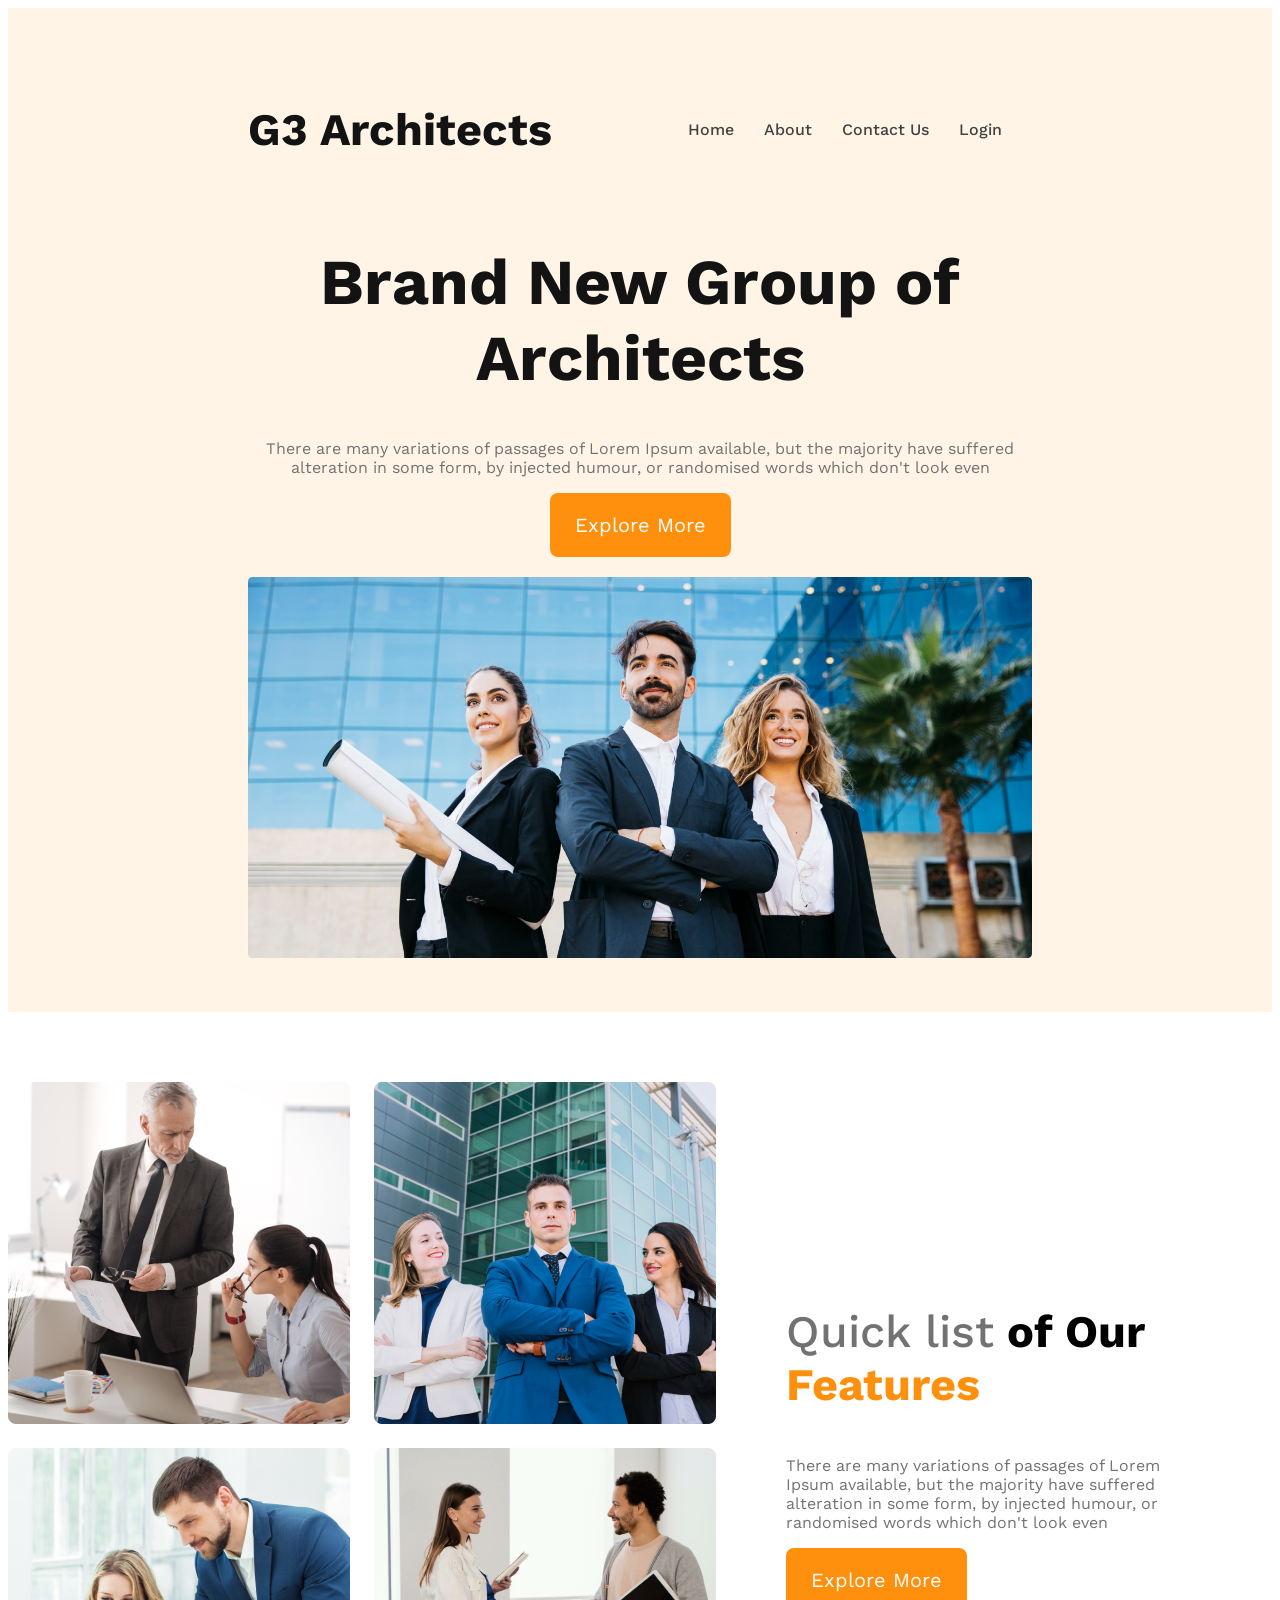
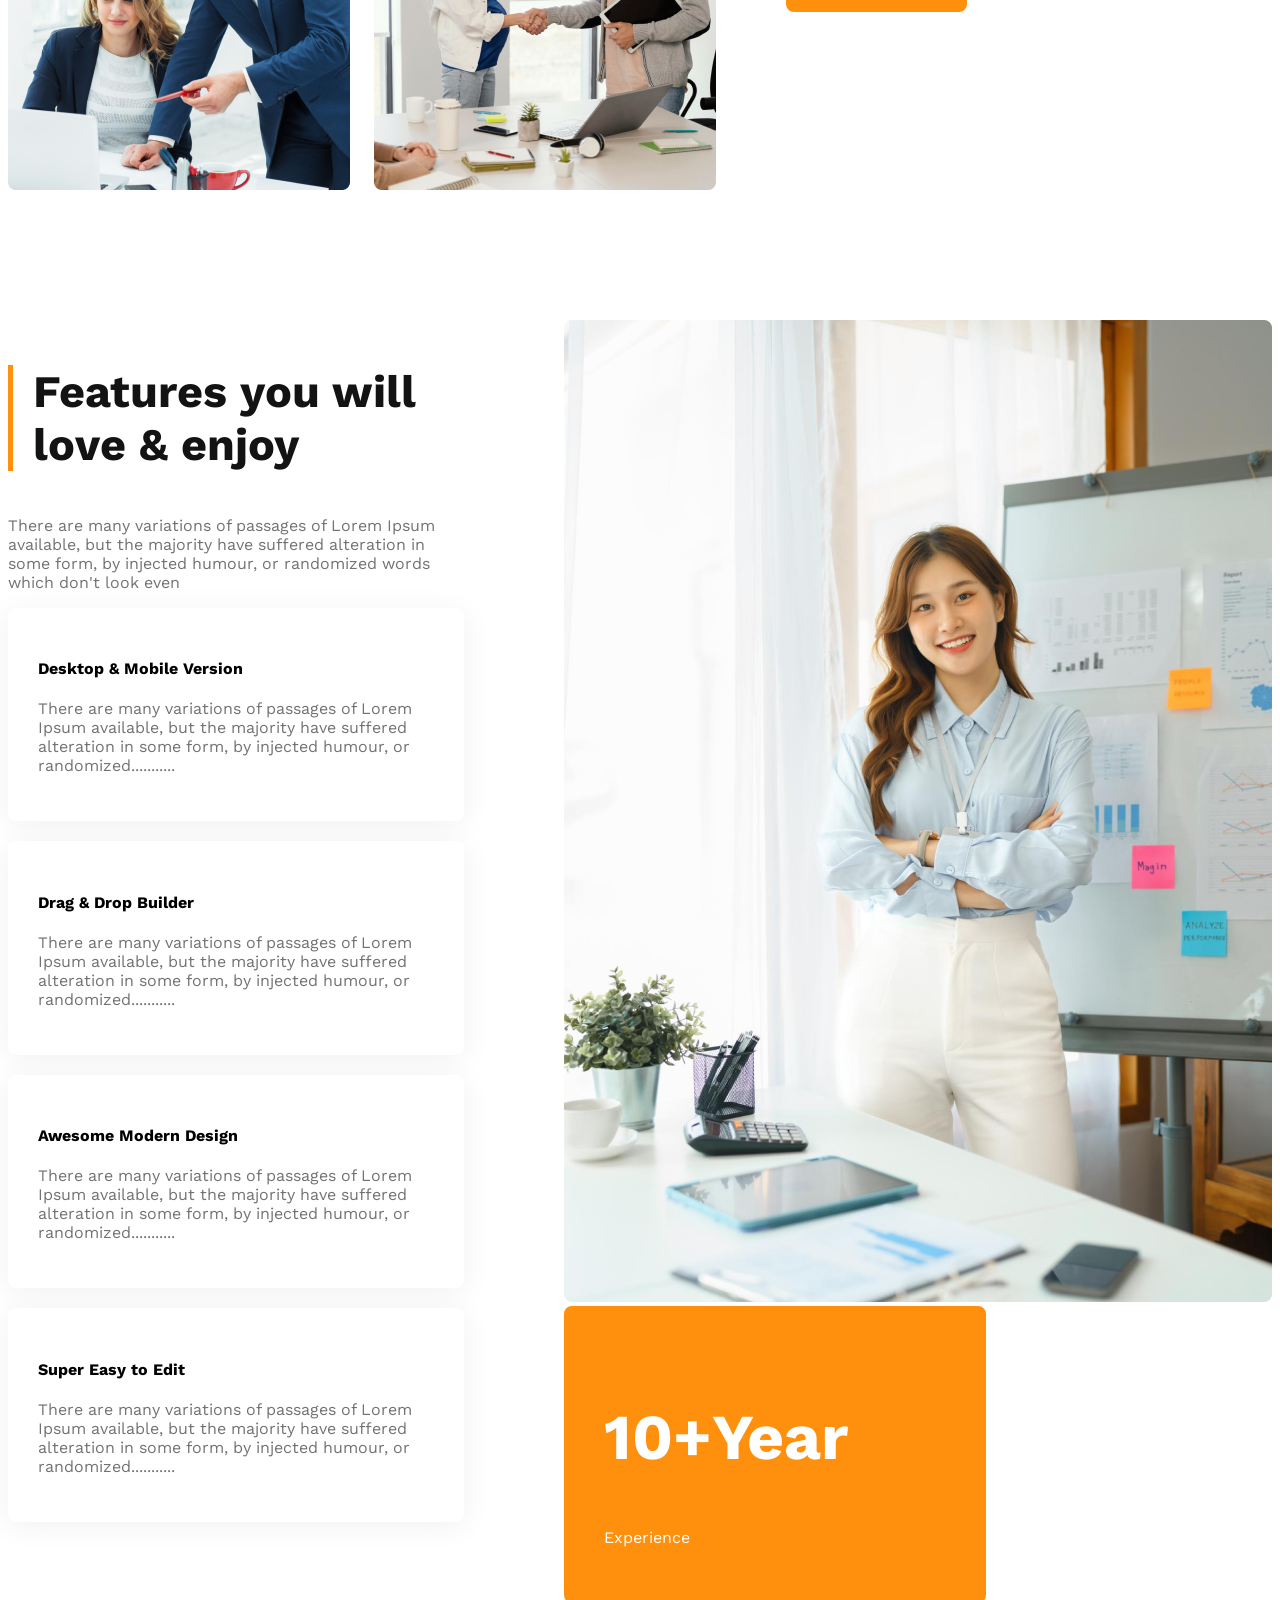
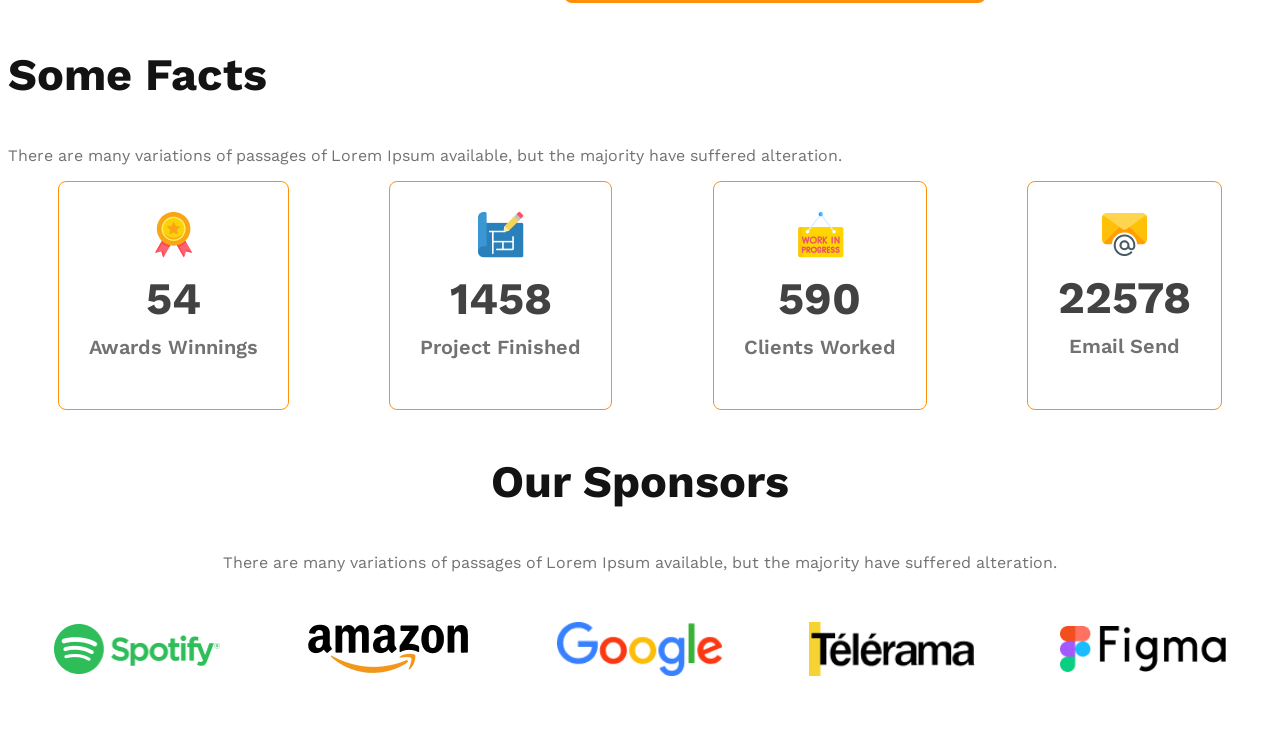
==== index.html @ 29844d90 "features section added" ====
<!DOCTYPE html>
<html lang="en">
<head>
    <meta charset="UTF-8">
    <meta name="viewport" content="width=device-width, initial-scale=1.0">
    <title>G3 Architects</title>

    <link rel="stylesheet" href="styles/architect.css">
</head>
<body>
    <header>
        <nav>
            <h3 class="section-title">G3 Architects</h3>
            <ul>
                <li><a href="">Home</a></li>
                <li><a href="">About</a></li>
                <li><a href="">Contact Us</a></li>
                <li><a href="">Login</a></li>
            </ul>
        </nav>
        <div class="banner">
            <div class="banner-content">
                <h1 class="banner-title">Brand New Group of Architects</h1>
            <p class="text-light-gray">There are many variations of passages of Lorem Ipsum available, but the majority have suffered alteration in some form, by injected humour, or randomised words which don't look even</p>
            <button class="btn-primary">Explore More</button>
            </div>
            <img src="images/banner.png" alt="">
        </div>
    </header>
    <main>
        <section class="teams-container">
            <div class="teams-image-container">
                <img src="images/team1.png" alt="">
                <img src="images/team2.png" alt="">
                <img src="images/team3.png" alt="">
                <img src="images/team4.png" alt="">
            </div>
            <div class="teams-content">
                <h3 class="teams-title"><span class="quick-list text-light-gray ">Quick list</span> <span>of Our</span> <span class="text-features">Features</span></h3>
                <p class="text-light-gray">There are many variations of passages of Lorem Ipsum available, but the majority have suffered alteration in some form, by injected humour, or randomised words which don't look even</p>
                <button class="btn-primary">Explore More</button>
            </div>
        </section>
        <section class="features">
            <div class="feature-content">
                <h3 class="section-title">Features you will <br> love & enjoy</h3>
                <p class="text-light-gray">There are many variations of passages of Lorem Ipsum available, but the majority have suffered alteration in some form, by injected humour, or randomized words which don't look even</p>
                <div class="card">
                    <h4>Desktop & Mobile Version</h4>
                    <p class="text-light-gray">There are many variations of passages of Lorem Ipsum available, but the majority have suffered alteration in some form, by injected humour, or randomized...........</p>
                </div>
                <div class="card">
                    <h4>Drag & Drop Builder</h4>
                    <p class="text-light-gray">There are many variations of passages of Lorem Ipsum available, but the majority have suffered alteration in some form, by injected humour, or randomized...........</p>
                </div>
                <div class="card">
                    <h4>Awesome Modern Design</h4>
                    <p class="text-light-gray">There are many variations of passages of Lorem Ipsum available, but the majority have suffered alteration in some form, by injected humour, or randomized...........</p>
                </div>
                <div class="card">
                    <h4>Super Easy to Edit</h4>
                    <p class="text-light-gray">There are many variations of passages of Lorem Ipsum available, but the majority have suffered alteration in some form, by injected humour, or randomized...........</p>
                </div>
            </div>
            <div class="feature-img">
                <img src="images/architect.png" alt="">
                <div class="ten-years-badge">
                    <h2>10+Year</h2>
                    <p>Experience</p>
                </div>
            </div>
        </section>
        <section class="facts">
            <h3 class="section-title">Some Facts</h3>
            <p class="text-light-gray">There are many variations of passages of Lorem Ipsum available, but the majority have suffered alteration.</p>
            <div class="facts-card-container">
                <!-- .cards*4>img+h2.card-stats+p.cards-title.text-light-gray-->
                <div class="cards">
                    <img src="images/icons/ribon.png" alt="">
                    <h2 class="card-stats">54</h2>
                    <p class="cards-title text-light-gray">Awards Winnings</p>
                </div>
                <div class="cards">
                    <img src="images/icons/projects.png" alt="">
                    <h2 class="card-stats">1458</h2>
                    <p class="cards-title text-light-gray">Project Finished</p>
                </div>
                <div class="cards">
                    <img src="images/icons/customers.png" alt="">
                    <h2 class="card-stats">590</h2>
                    <p class="cards-title text-light-gray">Clients Worked</p>
                </div>
                <div class="cards">
                    <img src="images/icons/email.png" alt="">
                    <h2 class="card-stats">22578</h2>
                    <p class="cards-title text-light-gray">Email Send</p>
                </div>
            </div>
        </section>
        <section class="sponsors">
            <h3 class="section-title">Our Sponsors</h3>
            <p class="text-light-gray">There are many variations of passages of Lorem Ipsum available, but the majority have suffered alteration.</p>
            <div class="sponsors-img-container">
                <img src="images/sponsors/spotify.png" alt="">
                <img src="images/sponsors/amazon.png" alt="">
                <img src="images/sponsors/google.png" alt="">
                <img src="images/sponsors/telerama.png" alt="">
                <img src="images/sponsors/figma.png" alt="">
            </div>
        </section>
    </main>
    <footer></footer>
</body>
</html>
---- styles/architect.css ----
/* Work Sans from google fonts */
@import url('https://fonts.googleapis.com/css2?family=Work+Sans:wght@400;500;600;700;800&display=swap');

/* shared styles */
* {
    font-family: 'Work Sans', sans-serif;
}

.text-light-gray {
    color: #727272;
}

.section-title {
    font-size: 2.8125rem;
    font-weight: 700;
    color: #131313;
}

.btn-primary {
    border-radius: 8px;
    color: #FFF;
    font-size: 1.25rem;
    background: #FF900E;
    padding: 20px 25px;
    cursor: pointer;
    border: 0;
}


/* header styles */
header {
    background: rgba(255, 144, 14, 0.10);
    padding: 50px 240px;
}

nav {
    display: flex;
    justify-content: space-between;
    align-items: center;
}


nav>ul {
    display: flex;
}

nav li {
    list-style: none;
    margin-right: 30px;
    font-weight: 500;
    font-size: 1rem;
}

nav li a {
    text-decoration: none;
    color: #424242;
}

/* banner-styles */
.banner-content {
    max-width: 800px;
    text-align: center;
    margin: 0 auto;
}

.banner-title {
    font-size: 4rem;
    font-weight: 700;
    color: #131313;
}

.banner img {
    margin-top: 20px;
    width: 100%;
}


/* main styles */
main {
    max-width: 1440px;
    margin: 70px auto;
}

.teams-container {
    display: flex;
    align-items: center;
}

.teams-image-container {
    display: grid;
    grid-template-columns: repeat(2, 1fr);
    gap: 1.5rem;
}

.teams-content {
    padding-right: 70px;
    padding-left: 70px;
}

.teams-title {
    font-size: 2.8125rem;
}

.teams-title .quick-list {
    font-weight: 500;
}

.teams-title .text-features {
    color: #FF900E;
    font-weight: 700;
}

/* features section styles */
.features {
    margin-top: 130px;
    display: flex;
    gap: 100px;
}

.features .section-title {
    border-left: 5px solid #FF900E;
    padding-left: 20px;
}

.feature-content .card {
    padding: 30px;
    margin-bottom: 20px;
    border-radius: 8px;
    background: #FFF;
    box-shadow: 0px 4px 30px 0px rgba(0, 0, 0, 0.06);
}

.ten-years-badge {
    border-radius: 8px;
    background: #FF900E;
    color: #FFF;
    width: 342px;
    padding: 40px;
}

.ten-years-badge h2{
    font-size: 4rem;
}

/* facts section */
.facts-card-container {
    display: flex;
    justify-content: space-around;
}

.facts-card-container .cards {
    border-radius: 8px;
    border: 1px solid #FF900E;
    text-align: center;
    padding: 30px;
}

.facts-card-container .cards-title {
    font-weight: 600;
    font-size: 1.25rem;
    margin-top: 5px;
}

.facts-card-container .card-stats {
    font-size: 2.8125rem;
    color: #424242;
    margin-top: 10px;
    margin-bottom: 10px;
}

/* sponsors styles */
.sponsors {
    text-align: center;
}

.sponsors-img-container {
    margin-top: 50px;
    display: flex;
    justify-content: space-evenly;
    align-items: center;
    gap: 40px;
}

.sponsors-img-container img {
    width: 165.833px;
}


/* responsive media queries */
/* mobile devices */
@media screen and (max-width: 576px) {
    header {
        padding: 20px;
    }

    nav,
    .teams-container,
    .facts-card-container,
    .sponsors-img-container {
        flex-direction: column;
    }

    .teams-image-container {
        grid-template-columns: 1fr;
    }

    .teams-content,
    .facts-card-container {
        padding-right: 20px;
        padding-left: 20px;
    }

    .facts-card-container {
        gap: 20px;
    }

}

/* tablet or medium devices */
@media screen and (min-width: 576px) and (max-width: 960px) {
    header {
        padding: 50px;
    }

    nav,
    .teams-container,
    .sponsors-img-container {
        flex-direction: column;
    }
}
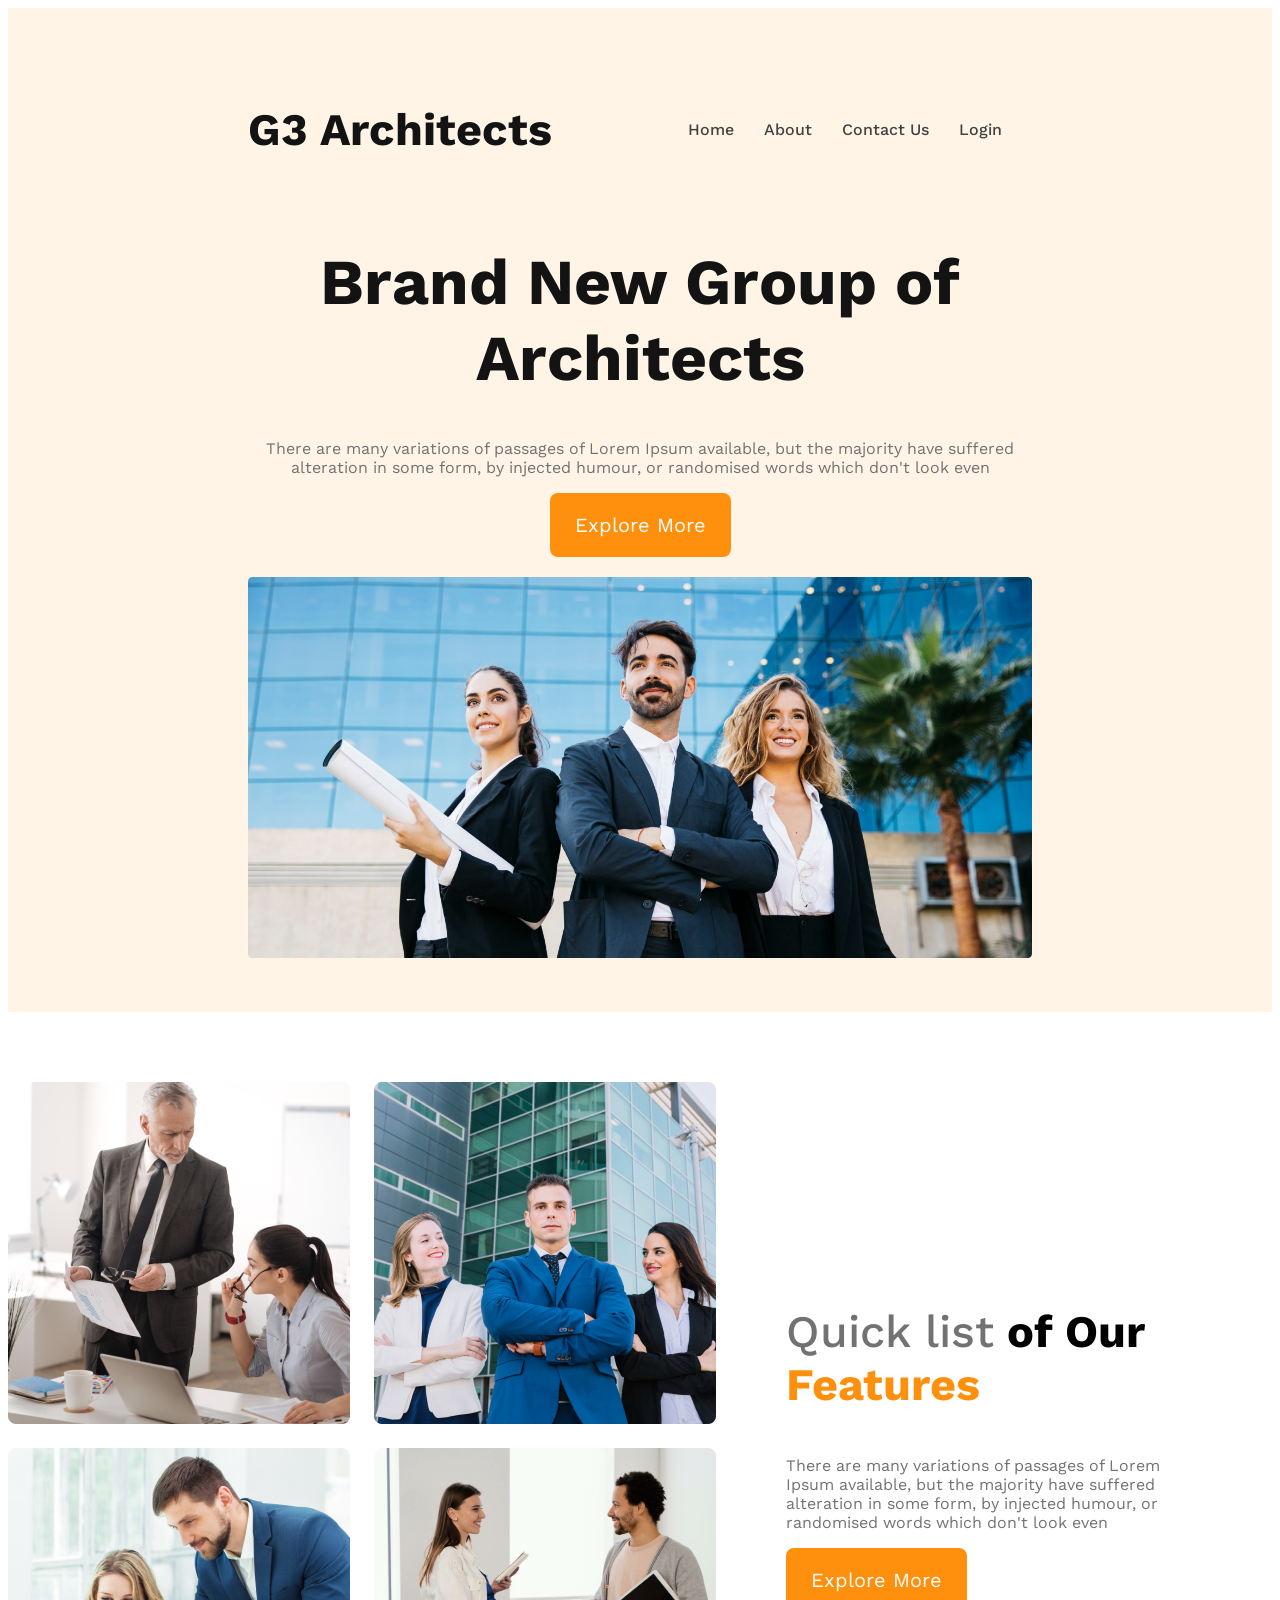
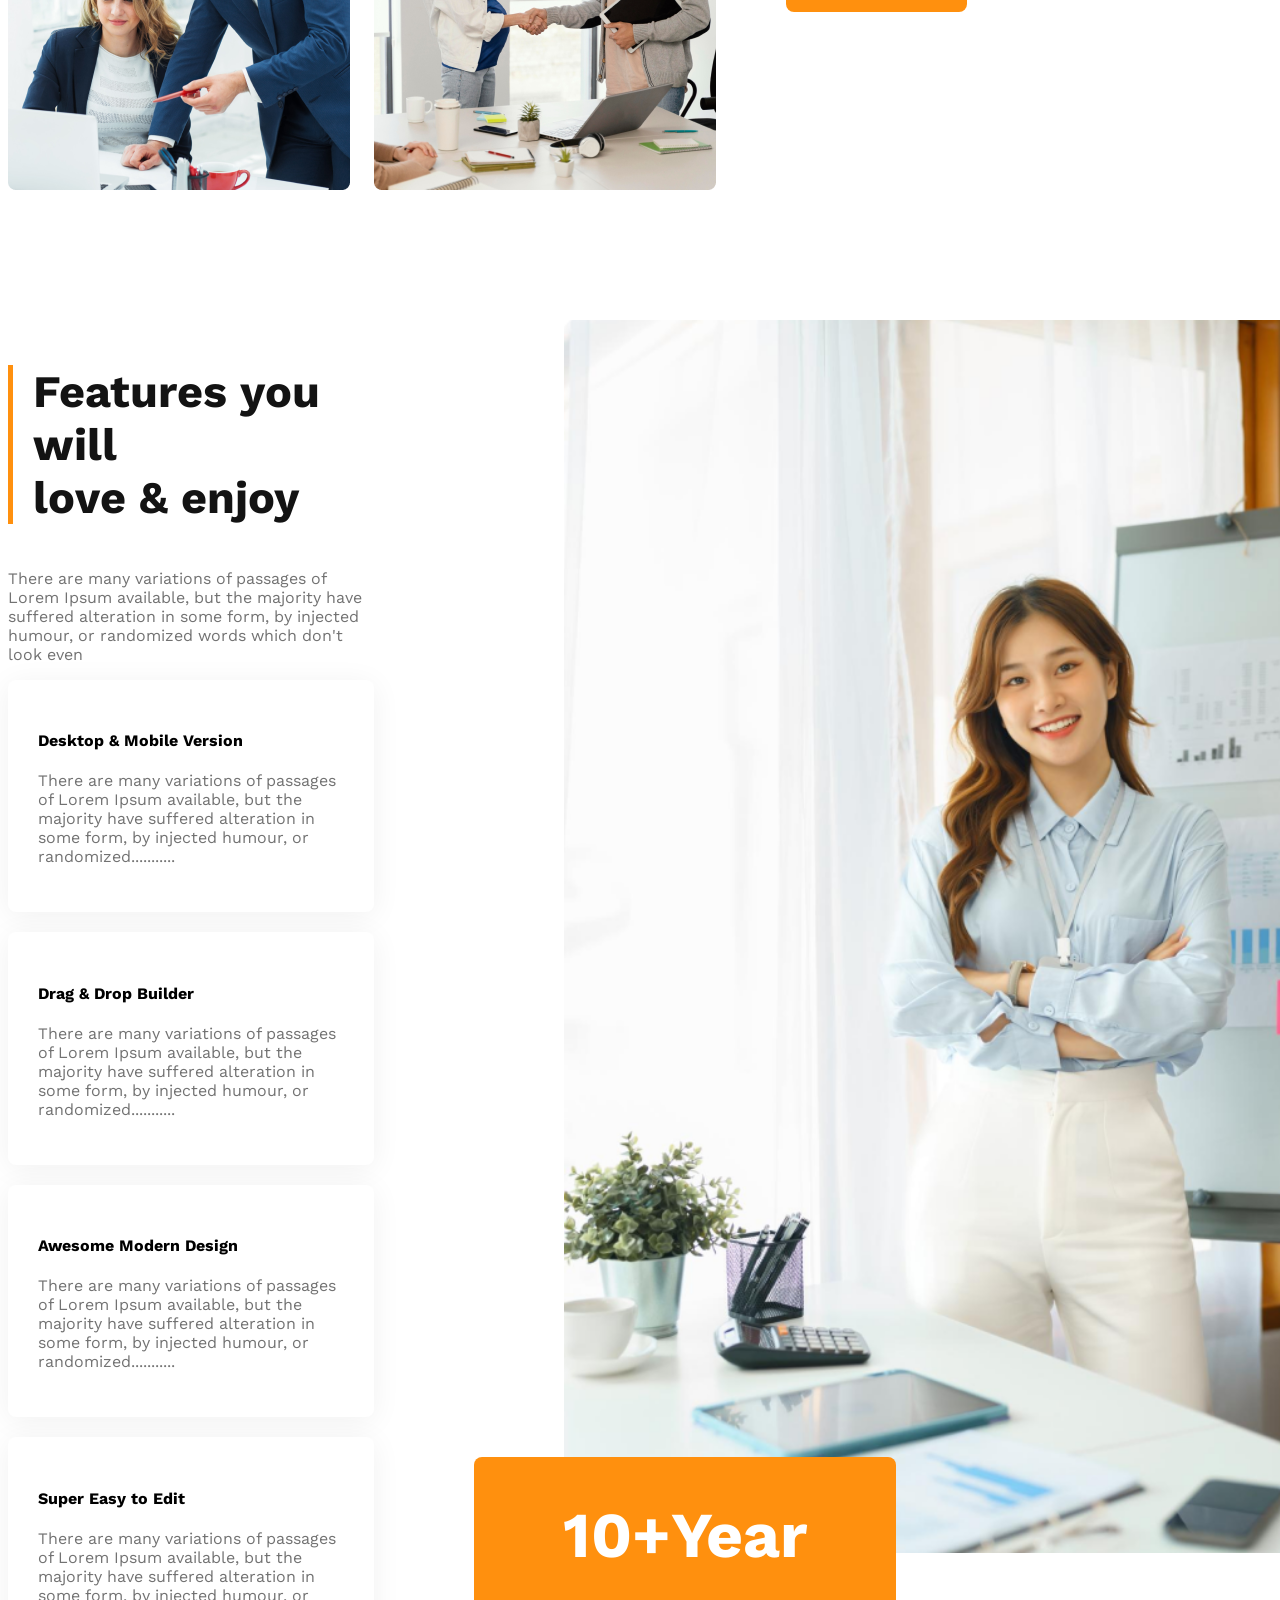
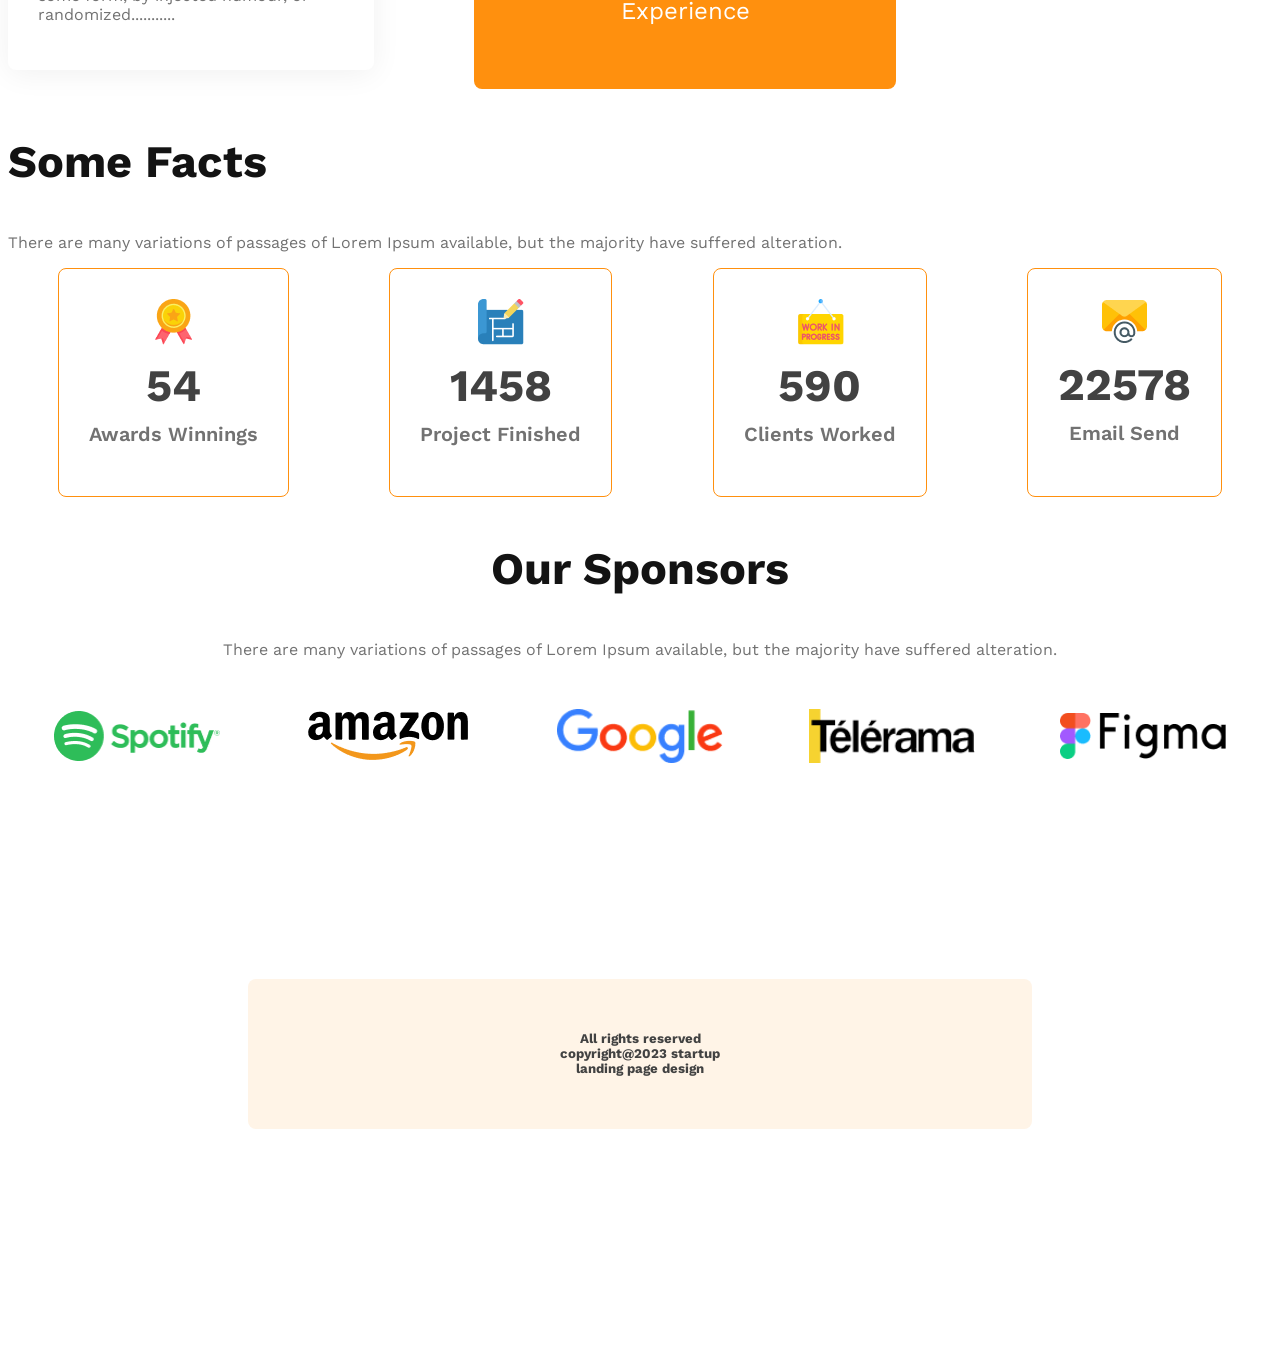
==== commit 9ef9b2cb: "footer section added" ====
--- a/index.html
+++ b/index.html
@@ -109,6 +109,8 @@
             </div>
         </section>
     </main>
-    <footer></footer>
+    <footer class="footer-section">
+        <h5 class="footer">All rights reserved copyright@2023 startup landing page design</h5>
+    </footer>
 </body>
 </html>
--- a/styles/architect.css
+++ b/styles/architect.css
@@ -130,16 +130,29 @@
     box-shadow: 0px 4px 30px 0px rgba(0, 0, 0, 0.06);
 }
 
+.feature-img img {
+    height: 90%;
+    margin-left: 90px;
+}
+
 .ten-years-badge {
     border-radius: 8px;
     background: #FF900E;
     color: #FFF;
     width: 342px;
     padding: 40px;
-}
-
-.ten-years-badge h2{
+    text-align: center;
+    position: relative;
+    bottom: 100px;
+}
+
+.ten-years-badge h2 {
     font-size: 4rem;
+    margin: 0;
+}
+
+.ten-years-badge p {
+    font-size: 1.5rem;
 }
 
 /* facts section */
@@ -185,6 +198,15 @@
     width: 165.833px;
 }
 
+/* footer section */
+.footer-section {
+    text-align: center;
+    color: #424242;
+    margin: 216px 240px;
+    padding: 30px 300px;
+    border-radius: 8px;
+    background: #FFF4E7;
+}
 
 /* responsive media queries */
 /* mobile devices */
@@ -195,9 +217,20 @@
 
     nav,
     .teams-container,
+    .features,
     .facts-card-container,
     .sponsors-img-container {
         flex-direction: column;
+    }
+
+    .feature-img img {
+        width: 90%;
+        margin-left: 0;
+    }
+
+    .ten-years-badge {
+        position: static;
+        max-width: 300px;
     }
 
     .teams-image-container {
@@ -214,6 +247,12 @@
         gap: 20px;
     }
 
+    .footer-section {
+        margin: 100px 0;
+        padding: 5%;
+        max-width: 100%;
+    }
+
 }
 
 /* tablet or medium devices */
@@ -223,8 +262,14 @@
     }
 
     nav,
+    .features,
     .teams-container,
     .sponsors-img-container {
         flex-direction: column;
     }
+
+    .footer-section {
+        margin: 100px 0;
+        padding: 3%;
+    }
 }
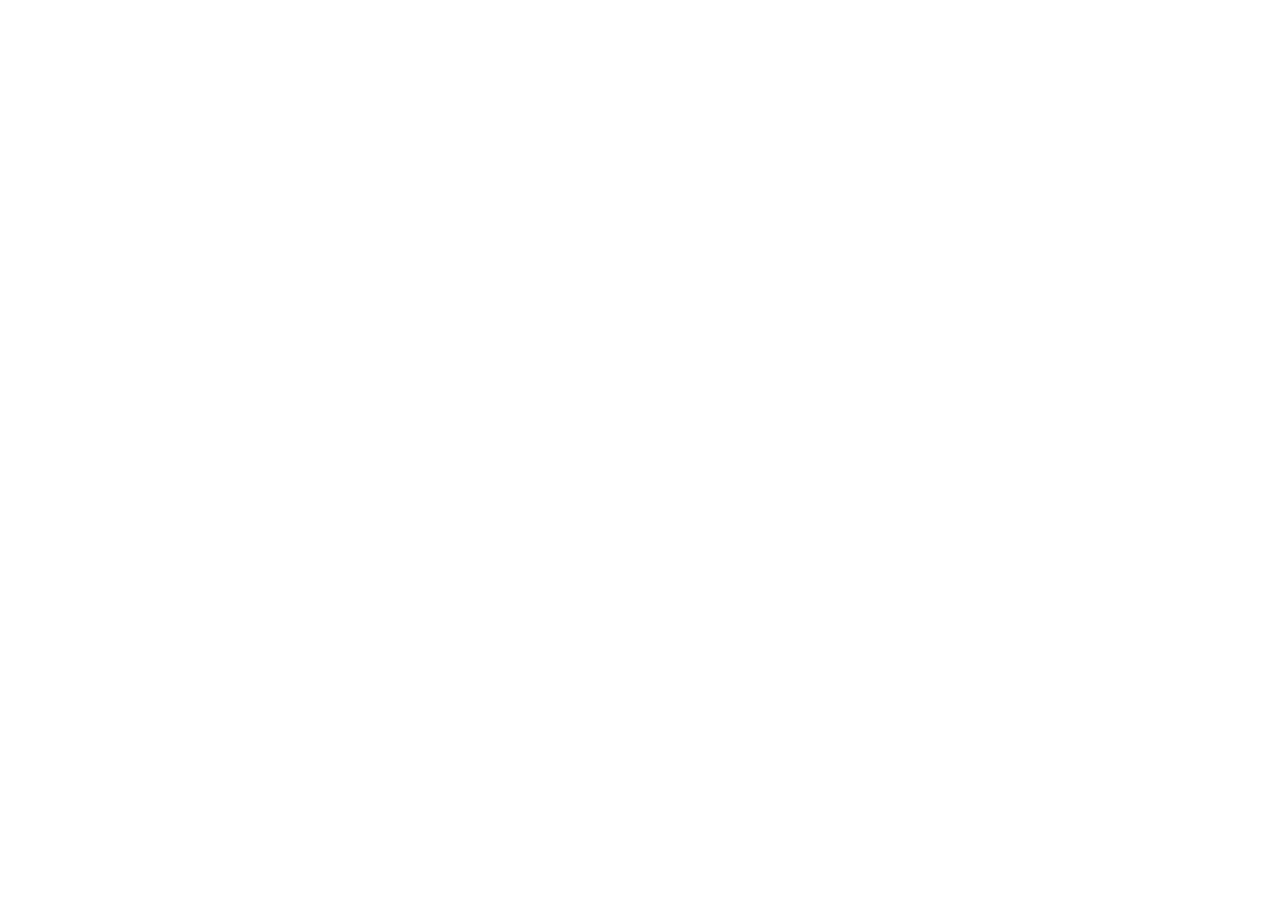
==== commit 998a604f: "created index.html file and added css link" ====
--- a/index.html
+++ b/index.html
@@ -4,113 +4,9 @@
     <meta charset="UTF-8">
     <meta name="viewport" content="width=device-width, initial-scale=1.0">
     <title>G3 Architects</title>
-
-    <link rel="stylesheet" href="styles/architect.css">
+    <link rel="stylesheet" href="styles/architects.css">
 </head>
 <body>
-    <header>
-        <nav>
-            <h3 class="section-title">G3 Architects</h3>
-            <ul>
-                <li><a href="">Home</a></li>
-                <li><a href="">About</a></li>
-                <li><a href="">Contact Us</a></li>
-                <li><a href="">Login</a></li>
-            </ul>
-        </nav>
-        <div class="banner">
-            <div class="banner-content">
-                <h1 class="banner-title">Brand New Group of Architects</h1>
-            <p class="text-light-gray">There are many variations of passages of Lorem Ipsum available, but the majority have suffered alteration in some form, by injected humour, or randomised words which don't look even</p>
-            <button class="btn-primary">Explore More</button>
-            </div>
-            <img src="images/banner.png" alt="">
-        </div>
-    </header>
-    <main>
-        <section class="teams-container">
-            <div class="teams-image-container">
-                <img src="images/team1.png" alt="">
-                <img src="images/team2.png" alt="">
-                <img src="images/team3.png" alt="">
-                <img src="images/team4.png" alt="">
-            </div>
-            <div class="teams-content">
-                <h3 class="teams-title"><span class="quick-list text-light-gray ">Quick list</span> <span>of Our</span> <span class="text-features">Features</span></h3>
-                <p class="text-light-gray">There are many variations of passages of Lorem Ipsum available, but the majority have suffered alteration in some form, by injected humour, or randomised words which don't look even</p>
-                <button class="btn-primary">Explore More</button>
-            </div>
-        </section>
-        <section class="features">
-            <div class="feature-content">
-                <h3 class="section-title">Features you will <br> love & enjoy</h3>
-                <p class="text-light-gray">There are many variations of passages of Lorem Ipsum available, but the majority have suffered alteration in some form, by injected humour, or randomized words which don't look even</p>
-                <div class="card">
-                    <h4>Desktop & Mobile Version</h4>
-                    <p class="text-light-gray">There are many variations of passages of Lorem Ipsum available, but the majority have suffered alteration in some form, by injected humour, or randomized...........</p>
-                </div>
-                <div class="card">
-                    <h4>Drag & Drop Builder</h4>
-                    <p class="text-light-gray">There are many variations of passages of Lorem Ipsum available, but the majority have suffered alteration in some form, by injected humour, or randomized...........</p>
-                </div>
-                <div class="card">
-                    <h4>Awesome Modern Design</h4>
-                    <p class="text-light-gray">There are many variations of passages of Lorem Ipsum available, but the majority have suffered alteration in some form, by injected humour, or randomized...........</p>
-                </div>
-                <div class="card">
-                    <h4>Super Easy to Edit</h4>
-                    <p class="text-light-gray">There are many variations of passages of Lorem Ipsum available, but the majority have suffered alteration in some form, by injected humour, or randomized...........</p>
-                </div>
-            </div>
-            <div class="feature-img">
-                <img src="images/architect.png" alt="">
-                <div class="ten-years-badge">
-                    <h2>10+Year</h2>
-                    <p>Experience</p>
-                </div>
-            </div>
-        </section>
-        <section class="facts">
-            <h3 class="section-title">Some Facts</h3>
-            <p class="text-light-gray">There are many variations of passages of Lorem Ipsum available, but the majority have suffered alteration.</p>
-            <div class="facts-card-container">
-                <!-- .cards*4>img+h2.card-stats+p.cards-title.text-light-gray-->
-                <div class="cards">
-                    <img src="images/icons/ribon.png" alt="">
-                    <h2 class="card-stats">54</h2>
-                    <p class="cards-title text-light-gray">Awards Winnings</p>
-                </div>
-                <div class="cards">
-                    <img src="images/icons/projects.png" alt="">
-                    <h2 class="card-stats">1458</h2>
-                    <p class="cards-title text-light-gray">Project Finished</p>
-                </div>
-                <div class="cards">
-                    <img src="images/icons/customers.png" alt="">
-                    <h2 class="card-stats">590</h2>
-                    <p class="cards-title text-light-gray">Clients Worked</p>
-                </div>
-                <div class="cards">
-                    <img src="images/icons/email.png" alt="">
-                    <h2 class="card-stats">22578</h2>
-                    <p class="cards-title text-light-gray">Email Send</p>
-                </div>
-            </div>
-        </section>
-        <section class="sponsors">
-            <h3 class="section-title">Our Sponsors</h3>
-            <p class="text-light-gray">There are many variations of passages of Lorem Ipsum available, but the majority have suffered alteration.</p>
-            <div class="sponsors-img-container">
-                <img src="images/sponsors/spotify.png" alt="">
-                <img src="images/sponsors/amazon.png" alt="">
-                <img src="images/sponsors/google.png" alt="">
-                <img src="images/sponsors/telerama.png" alt="">
-                <img src="images/sponsors/figma.png" alt="">
-            </div>
-        </section>
-    </main>
-    <footer class="footer-section">
-        <h5 class="footer">All rights reserved copyright@2023 startup landing page design</h5>
-    </footer>
+    
 </body>
 </html>
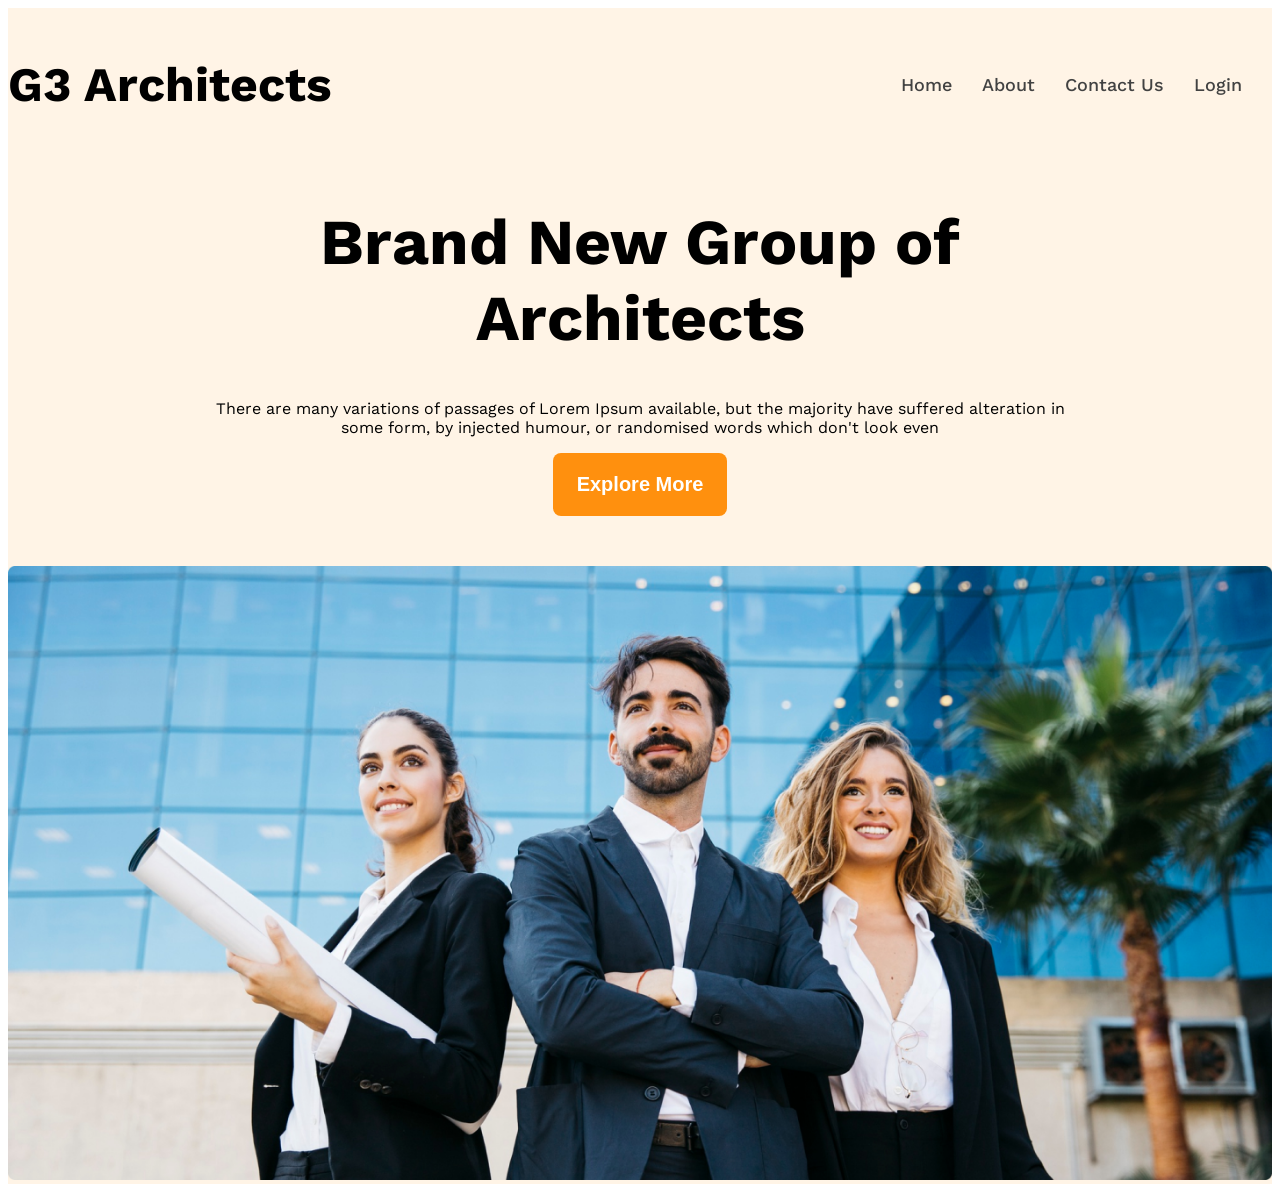
==== commit 459eba9f: "added the header part and made it responsive" ====
--- a/index.html
+++ b/index.html
@@ -1,12 +1,47 @@
 <!DOCTYPE html>
 <html lang="en">
-<head>
-    <meta charset="UTF-8">
-    <meta name="viewport" content="width=device-width, initial-scale=1.0">
+  <head>
+    <meta charset="UTF-8" />
+    <meta name="viewport" content="width=device-width, initial-scale=1.0" />
     <title>G3 Architects</title>
-    <link rel="stylesheet" href="styles/architects.css">
-</head>
-<body>
-    
-</body>
-</html>+    <link rel="stylesheet" href="styles/architects.css" />
+  </head>
+  <body class="work-sans-font">
+    <header class="bg-light">
+      <nav class="navbar display-flex">
+        <h3 class="brand">G3 Architects</h3>
+        <ul class="nav-links display-flex">
+          <!-- li.nav-item*4>a.nav-link -->
+          <li class="nav-item">
+            <a href="" class="nav-link text-gray">Home</a>
+          </li>
+          <li class="nav-item">
+            <a href="" class="nav-link text-gray">About</a>
+          </li>
+          <li class="nav-item">
+            <a href="" class="nav-link text-gray">Contact Us</a>
+          </li>
+          <li class="nav-item">
+            <a href="" class="nav-link text-gray">Login</a>
+          </li>
+        </ul>
+      </nav>
+      <div class="banner">
+        <div class="banner-content">
+          <h1 class="banner-title">Brand New Group of Architects</h1>
+          <p>
+            There are many variations of passages of Lorem Ipsum available, but
+            the majority have suffered alteration in some form, by injected
+            humour, or randomised words which don't look even
+          </p>
+          <button class="btn-primary">Explore More</button>
+        </div>
+        <img class="banner-image" src="images/banner.png" alt="" />
+      </div>
+    </header>
+
+    <main></main>
+
+    <footer></footer>
+  </body>
+</html>
--- a/styles/architects.css
+++ b/styles/architects.css
@@ -0,0 +1,97 @@
+@import url('https://fonts.googleapis.com/css2?family=Work+Sans:ital,wght@0,100..900;1,100..900&display=swap');
+
+.work-sans-font {
+  font-family: "Work Sans", sans-serif;
+  font-optical-sizing: auto;
+  font-weight: 400;
+  font-style: normal;
+}
+
+/* Shared styles */
+.display-flex{
+        display: flex;
+}
+
+.bg-light{
+    background-color: rgba(255, 144, 14, 0.1);
+}
+
+.btn-primary{
+    background-color: #FF900E;
+    color: white;
+    font-weight: 600;
+    font-size: 1.25rem;
+    padding: 20px 24px;
+    border-radius: 8px;
+    border: none;
+}
+
+/* dark 01 */
+
+
+/* dark 02 */
+.text-gray{
+    color: #424242;
+}
+
+/* dark 03 */
+.text-lightgray{
+    color: #727272;
+}
+
+
+
+
+/* header styles */
+
+/* Nav related styles */
+.navbar{
+    justify-content: space-between;
+    align-items: center;
+}
+
+.brand{
+    font-weight: 700;
+    font-size: 3rem;
+}
+
+.nav-item{
+        list-style: none;
+        margin-right: 30px;
+}
+
+.nav-link{
+    text-decoration: none;
+    font-weight: 500;
+    font-size: 18px;
+}
+
+.navbar, .banner{
+    max-width: 1440px;
+    margin: 0 auto;
+}
+
+/* banner related styles */
+.banner-content{
+    max-width: 860px;
+    margin: 0 auto;
+    text-align: center;
+    margin-bottom: 50px;
+}
+
+.banner-title{
+    font-weight: 700;
+    font-size: 4rem;
+}
+
+.banner-image{
+    width: 100%;
+}
+
+
+/* responsive media query */
+@media screen and (max-width: 576px) {
+    .navbar, .nav-links{
+        flex-direction: column;
+    }
+}
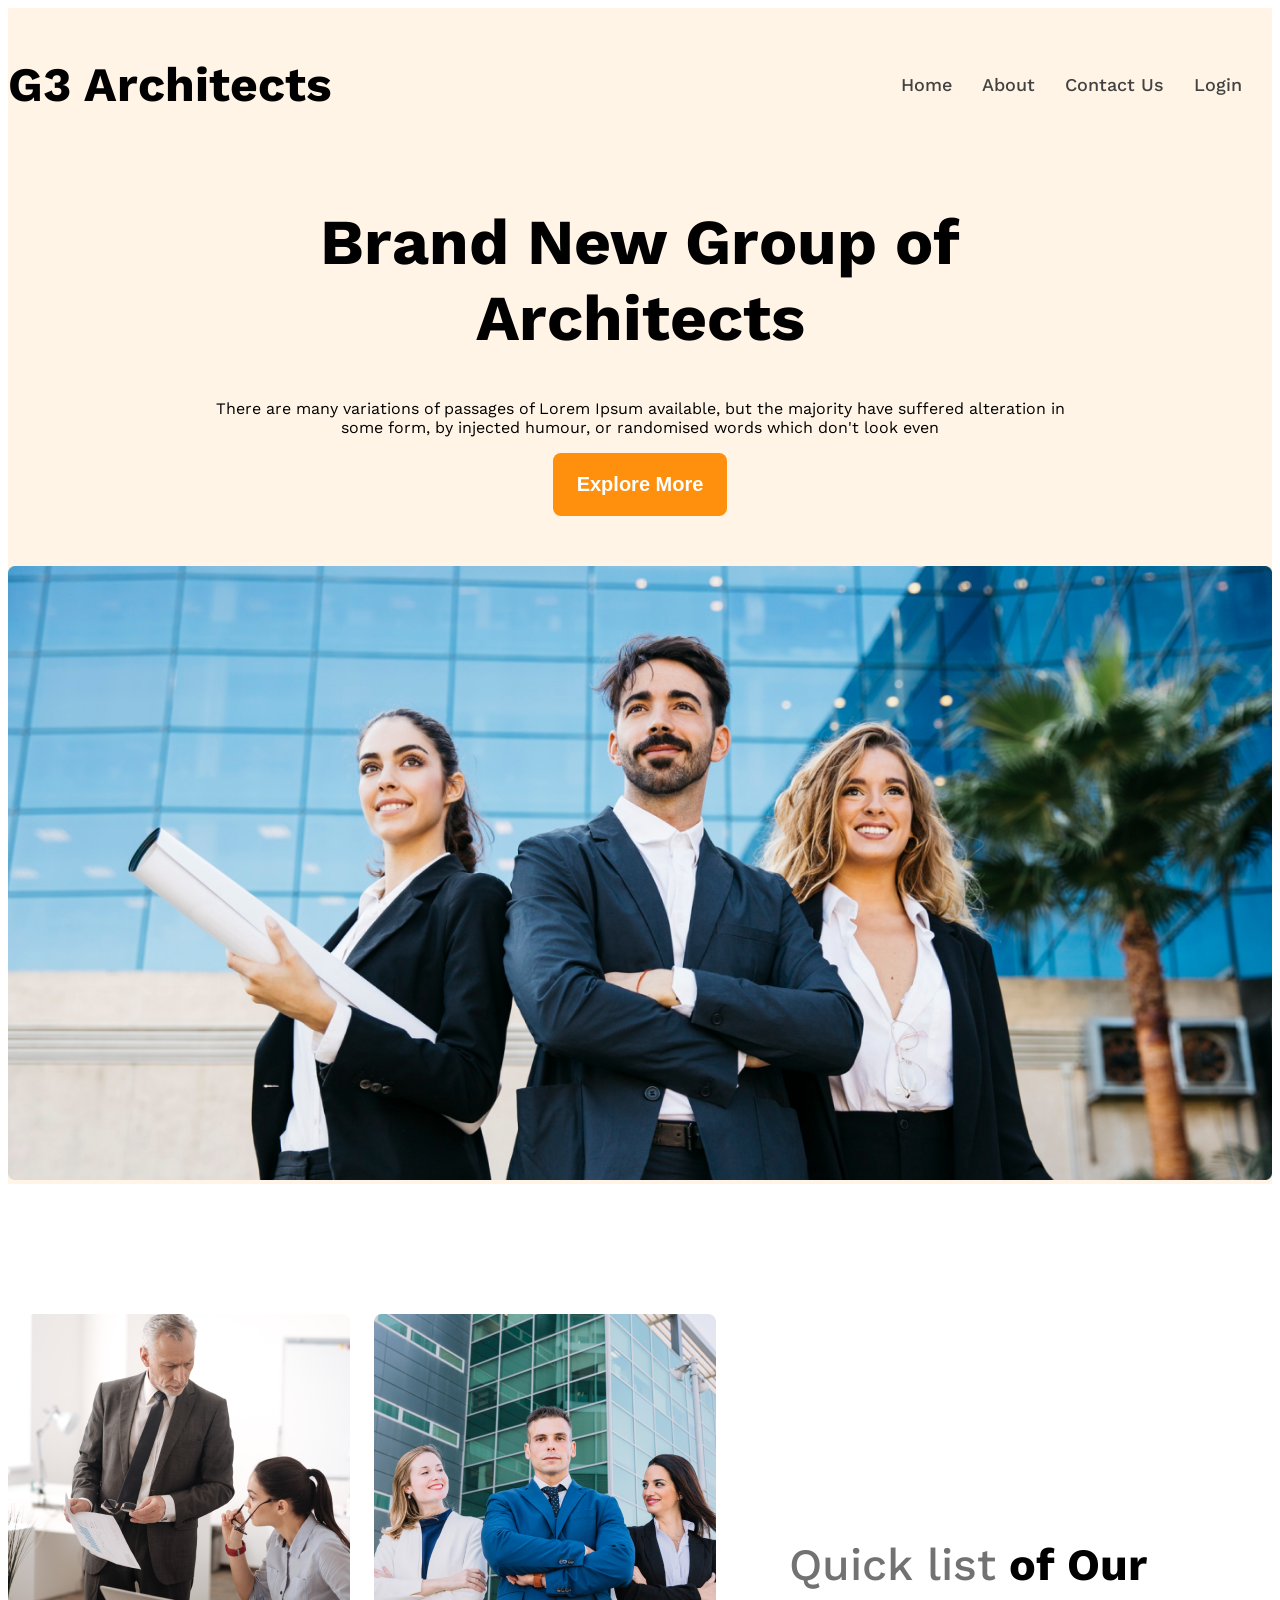
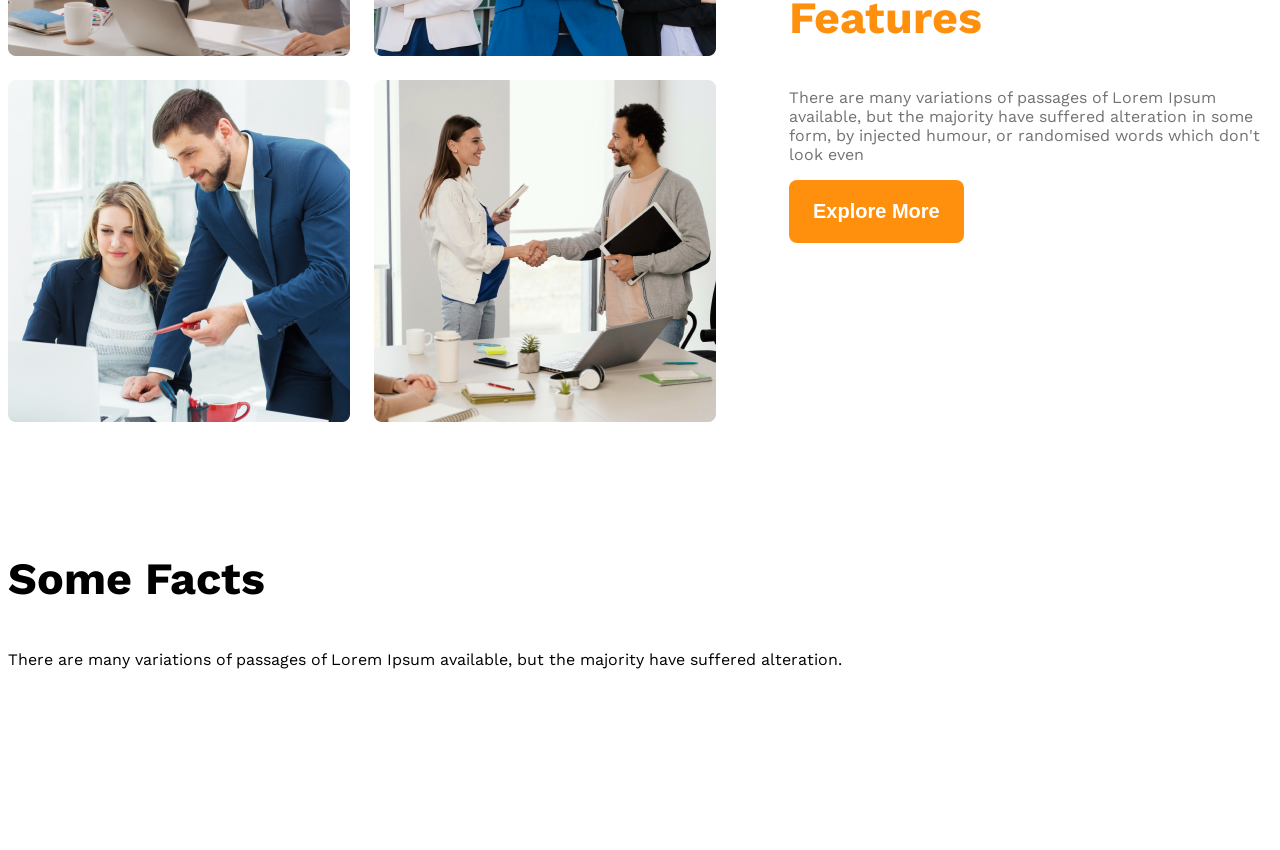
==== commit 9ac2e05b: "added teams section and made it responsive" ====
--- a/index.html
+++ b/index.html
@@ -40,7 +40,52 @@
       </div>
     </header>
 
-    <main></main>
+    <main>
+      <!-- teams section -->
+        <section class="teams display-flex">
+            <div class="team-img-container">
+                <img src="images/team1.png" alt="two architects discussing about design">
+                <img src="images/team2.png" alt="">
+                <img src="images/team3.png" alt="">
+                <img src="images/team4.png" alt="">
+            </div>
+            <div class="features">
+                <h3 class="section-title"><span id="quick-list" class="text-lightgray">Quick list</span> <span>of Our</span> <span class="text-primary">Features</span> </h3>
+                <p class="features-description text-lightgray">There are many variations of passages of Lorem Ipsum available, but the majority have suffered alteration in some form, by injected humour, or randomised words which don't look even</p>
+                <button class="btn-primary">Explore More</button>
+            </div>
+        </section>
+        <!-- features you'll enjoy -->
+        <section></section>
+        <!-- some facts -->
+         <section class="some-facts">
+          <h3 class="section-title">Some Facts</h3>
+          <p>There are many variations of passages of Lorem Ipsum available, but the majority have suffered alteration.</p>
+          <div class="facts-container">
+            <!-- .fact*4>img.fact-icon+h4.fact-number+h5.fact-name -->
+             <div class="fact">
+              <img src="" alt="" class="fact-icon">
+              <h4 class="fact-number"></h4>
+              <h5 class="fact-name"></h5>
+             </div>
+             <div class="fact">
+              <img src="" alt="" class="fact-icon">
+              <h4 class="fact-number"></h4>
+              <h5 class="fact-name"></h5>
+             </div>
+             <div class="fact">
+              <img src="" alt="" class="fact-icon">
+              <h4 class="fact-number"></h4>
+              <h5 class="fact-name"></h5>
+             </div>
+             <div class="fact">
+              <img src="" alt="" class="fact-icon">
+              <h4 class="fact-number"></h4>
+              <h5 class="fact-name"></h5>
+             </div>
+          </div>
+         </section>
+    </main>
 
     <footer></footer>
   </body>
--- a/styles/architects.css
+++ b/styles/architects.css
@@ -26,6 +26,10 @@
     border: none;
 }
 
+.text-primary{
+    color: #FF900E;
+}
+
 /* dark 01 */
 
 
@@ -40,6 +44,19 @@
 }
 
 
+main{
+    max-width: 1440px;
+    margin: 0 auto;
+}
+
+main > section{
+    margin-top: 130px;
+}
+
+.section-title{
+    font-size: 2.8rem;
+    font-weight: 700;
+}
 
 
 /* header styles */
@@ -88,10 +105,55 @@
     width: 100%;
 }
 
+/* main styles */
+
+/* teams and features related styles */
+.teams{
+    align-items: center;
+}
+
+.team-img-container{
+    display: grid;
+    grid-template-columns: repeat(2, 1fr);
+    gap: 24px;
+}
+
+.features{
+    margin-left: 73px;
+    max-width: 540px;
+}
+
+
+#quick-list{
+    font-weight: 500;
+}
+
 
 /* responsive media query */
+/* small device */
 @media screen and (max-width: 576px) {
-    .navbar, .nav-links{
+    .navbar,
+    .nav-links, 
+    .teams{
         flex-direction: column;
     }
+
+    .team-img-container{
+        grid-template-columns: repeat(1, 1fr);
+    }
+
+    .features{
+        margin-left: 20px;
+    }
+}
+
+/* medium size device */
+@media screen and (min-width: 576px) and (max-width: 992px) {
+    .teams{
+        flex-direction: column;
+    }
+
+    .features{
+        margin: 20px auto;
+    }
 }
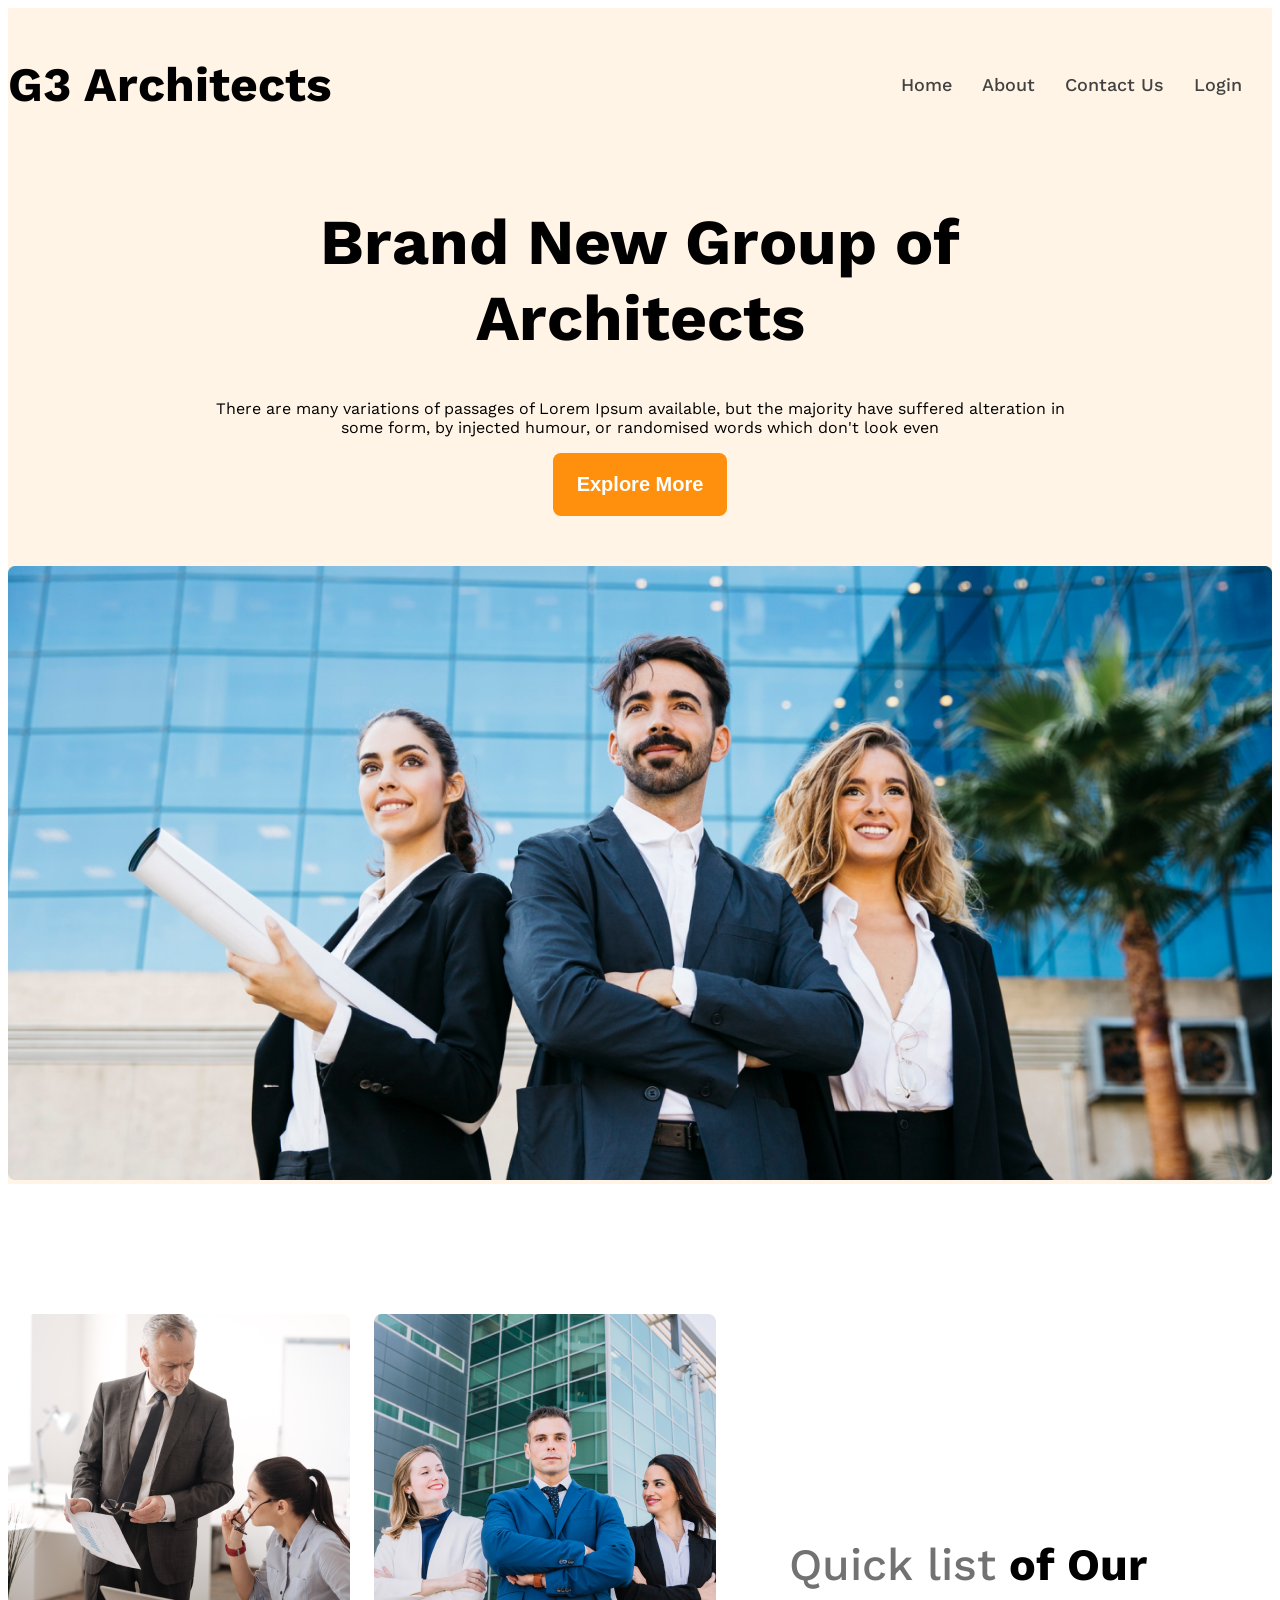
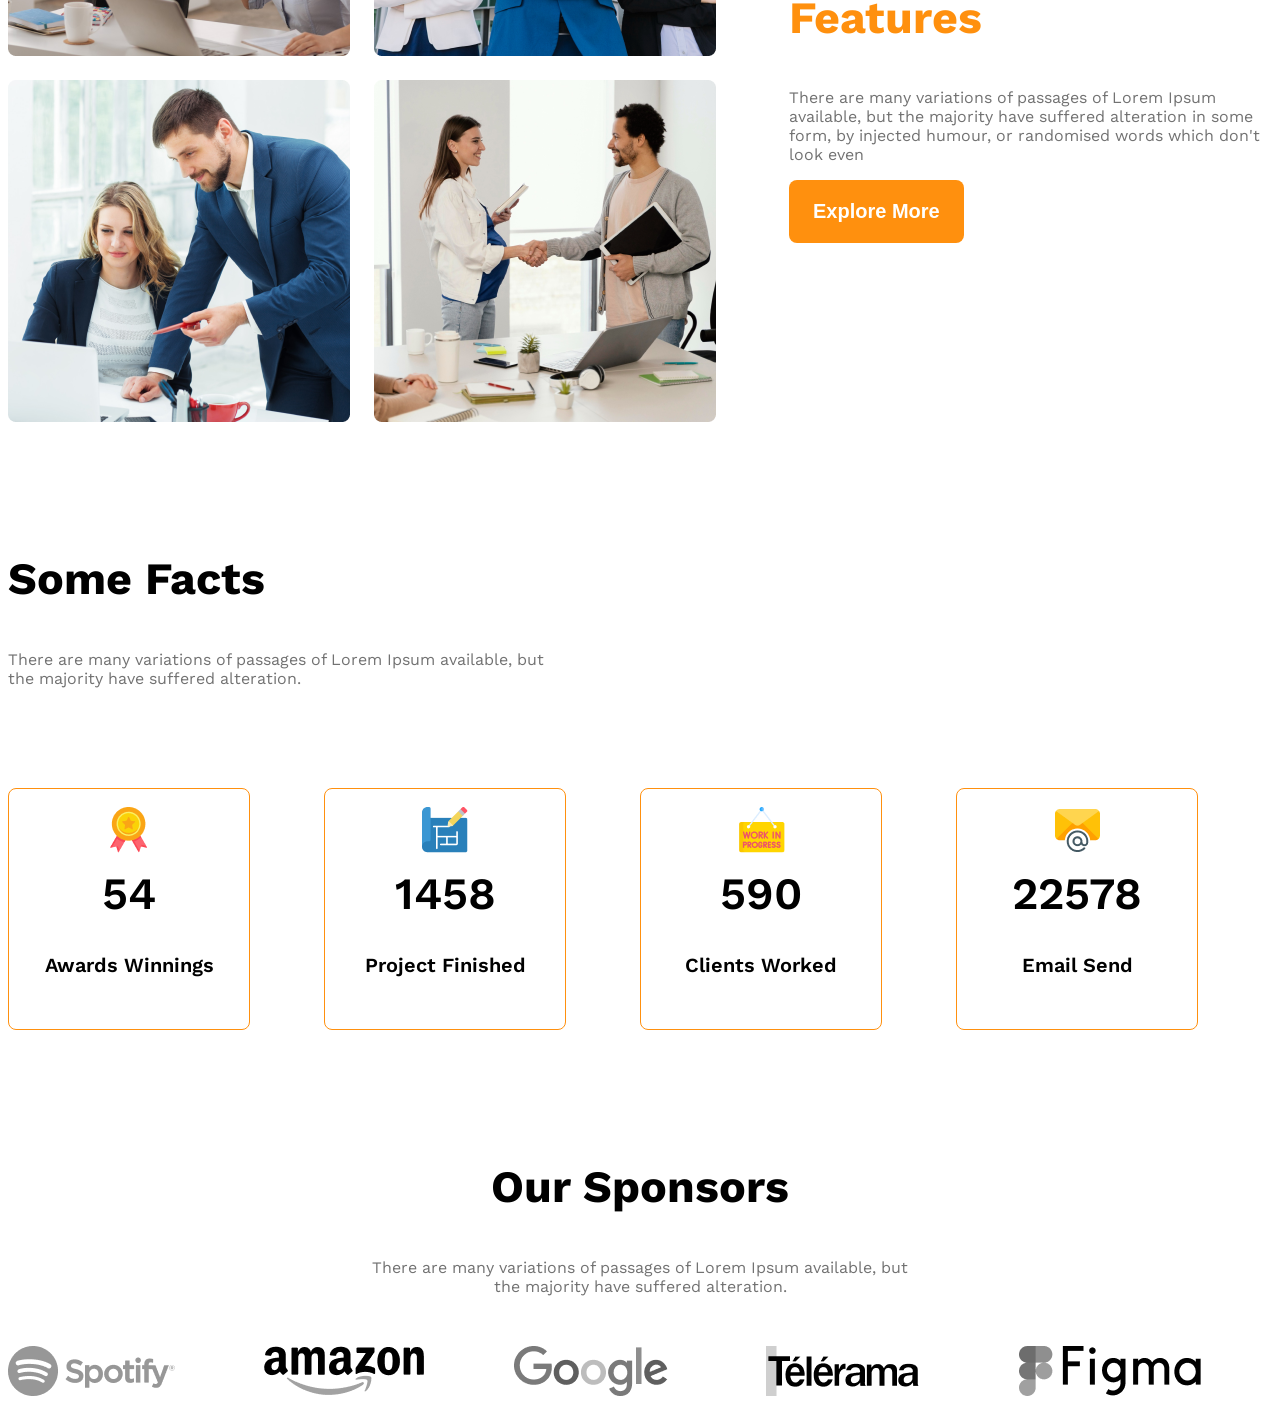
==== commit c846841f: "added facts and our sponsors section and made it responsive" ====
--- a/index.html
+++ b/index.html
@@ -42,49 +42,85 @@
 
     <main>
       <!-- teams section -->
-        <section class="teams display-flex">
-            <div class="team-img-container">
-                <img src="images/team1.png" alt="two architects discussing about design">
-                <img src="images/team2.png" alt="">
-                <img src="images/team3.png" alt="">
-                <img src="images/team4.png" alt="">
+      <section class="teams display-flex">
+        <div class="team-img-container">
+          <img
+            src="images/team1.png"
+            alt="two architects discussing about design"
+          />
+          <img src="images/team2.png" alt="" />
+          <img src="images/team3.png" alt="" />
+          <img src="images/team4.png" alt="" />
+        </div>
+        <div class="features">
+          <h3 class="section-title">
+            <span id="quick-list" class="text-lightgray">Quick list</span>
+            <span>of Our</span> <span class="text-primary">Features</span>
+          </h3>
+          <p class="features-description text-lightgray">
+            There are many variations of passages of Lorem Ipsum available, but
+            the majority have suffered alteration in some form, by injected
+            humour, or randomised words which don't look even
+          </p>
+          <button class="btn-primary">Explore More</button>
+        </div>
+      </section>
+      <!-- features you'll enjoy -->
+      <section></section>
+      <!-- some facts -->
+      <section class="some-facts">
+        <h3 class="section-title">Some Facts</h3>
+        <p class="text-lightgray fact-description">
+          There are many variations of passages of Lorem Ipsum available, but
+          the majority have suffered alteration.
+        </p>
+        <div class="facts-container">
+          <!-- .fact-card*4>img.fact-icon+h4.fact-number+h5.fact-name -->
+          <div class="fact-card display-flex">
+            <div>
+              <img src="images/icons/ribon.png" alt="" class="fact-icon" />
+              <h4 class="fact-number">54</h4>
+              <h5 class="fact-name">Awards Winnings</h5>
             </div>
-            <div class="features">
-                <h3 class="section-title"><span id="quick-list" class="text-lightgray">Quick list</span> <span>of Our</span> <span class="text-primary">Features</span> </h3>
-                <p class="features-description text-lightgray">There are many variations of passages of Lorem Ipsum available, but the majority have suffered alteration in some form, by injected humour, or randomised words which don't look even</p>
-                <button class="btn-primary">Explore More</button>
+          </div>
+          <div class="fact-card display-flex">
+            <div>
+              <img src="images/icons/projects.png" alt="" class="fact-icon" />
+              <h4 class="fact-number">1458</h4>
+              <h5 class="fact-name">Project Finished</h5>
             </div>
-        </section>
-        <!-- features you'll enjoy -->
-        <section></section>
-        <!-- some facts -->
-         <section class="some-facts">
-          <h3 class="section-title">Some Facts</h3>
-          <p>There are many variations of passages of Lorem Ipsum available, but the majority have suffered alteration.</p>
-          <div class="facts-container">
-            <!-- .fact*4>img.fact-icon+h4.fact-number+h5.fact-name -->
-             <div class="fact">
-              <img src="" alt="" class="fact-icon">
-              <h4 class="fact-number"></h4>
-              <h5 class="fact-name"></h5>
-             </div>
-             <div class="fact">
-              <img src="" alt="" class="fact-icon">
-              <h4 class="fact-number"></h4>
-              <h5 class="fact-name"></h5>
-             </div>
-             <div class="fact">
-              <img src="" alt="" class="fact-icon">
-              <h4 class="fact-number"></h4>
-              <h5 class="fact-name"></h5>
-             </div>
-             <div class="fact">
-              <img src="" alt="" class="fact-icon">
-              <h4 class="fact-number"></h4>
-              <h5 class="fact-name"></h5>
-             </div>
           </div>
-         </section>
+          <div class="fact-card display-flex">
+            <div>
+              <img src="images/icons/customers.png" alt="" class="fact-icon" />
+              <h4 class="fact-number">590</h4>
+              <h5 class="fact-name">Clients Worked</h5>
+            </div>
+          </div>
+          <div class="fact-card display-flex">
+            <div>
+              <img src="images/icons/email.png" alt="" class="fact-icon" />
+              <h4 class="fact-number">22578</h4>
+              <h5 class="fact-name">Email Send</h5>
+            </div>
+          </div>
+        </div>
+      </section>
+      <!-- our sponsors section -->
+       <section class="our-sponsors">
+        <div class="sponsor-info">
+          <h3 class="section-title">Our Sponsors</h3>
+          <p class="text-lightgray">There are many variations of passages of Lorem Ipsum available, but
+          the majority have suffered alteration.</p>
+        </div>
+        <div class="sponsor-companies">
+            <img src="images/sponsors/spotify.png" alt="">
+            <img src="images/sponsors/amazon.png" alt="">
+            <img src="images/sponsors/google.png" alt="">
+            <img src="images/sponsors/telerama.png" alt="">
+            <img src="images/sponsors/figma.png" alt="">
+          </div>
+       </section>
     </main>
 
     <footer></footer>
--- a/styles/architects.css
+++ b/styles/architects.css
@@ -128,6 +128,57 @@
     font-weight: 500;
 }
 
+/* facts related styles */
+.facts-container{
+    display: grid;
+    grid-template-columns: repeat(4, 1fr);
+}
+
+.fact-card{
+    border: 1px solid #FF900E;
+    width: 240px;
+    height: 240px;
+    border-radius: 8px;
+    text-align: center;
+    align-items: center;
+    justify-content: center;
+}
+
+.fact-number{
+    font-size: 2.8rem;
+    font-weight: 600;
+    margin-top: 10px;
+    margin-bottom: 5px;
+}
+
+.fact-name{
+    font-size: 1.25rem;
+    font-weight: 600;
+
+}
+
+.fact-description{
+    max-width: 540px;
+    font-weight: 400;
+    margin-top: 24px;
+    margin-bottom: 100px;
+}
+
+/* sponsors related styles */
+.sponsor-info{
+    max-width: 540px;
+    margin: 50px auto;
+    text-align: center;
+}
+
+.sponsor-companies{
+    display: grid;
+    grid-template-columns: repeat(5, 1fr);
+}
+
+.sponsor-companies img{
+    filter: grayscale(100%);
+}
 
 /* responsive media query */
 /* small device */
@@ -138,12 +189,25 @@
         flex-direction: column;
     }
 
-    .team-img-container{
+    .team-img-container,
+    .facts-container,
+    .sponsor-companies{
         grid-template-columns: repeat(1, 1fr);
     }
 
-    .features{
-        margin-left: 20px;
+    .features,
+    .some-facts{
+        margin-left: 30px;
+    }
+
+    .facts-container{
+        justify-items: center;
+        gap: 24px;
+    }
+    
+    .sponsor-companies{
+        justify-items: center;
+        gap: 50px;
     }
 }
 
@@ -156,4 +220,15 @@
     .features{
         margin: 20px auto;
     }
+
+    .some-facts{
+        margin-left: 30px;
+    }
+
+    .facts-container, 
+    .sponsor-companies{
+        grid-template-columns: repeat(2, 1fr);
+        gap: 40px;
+        justify-items: center;
+    }
 }
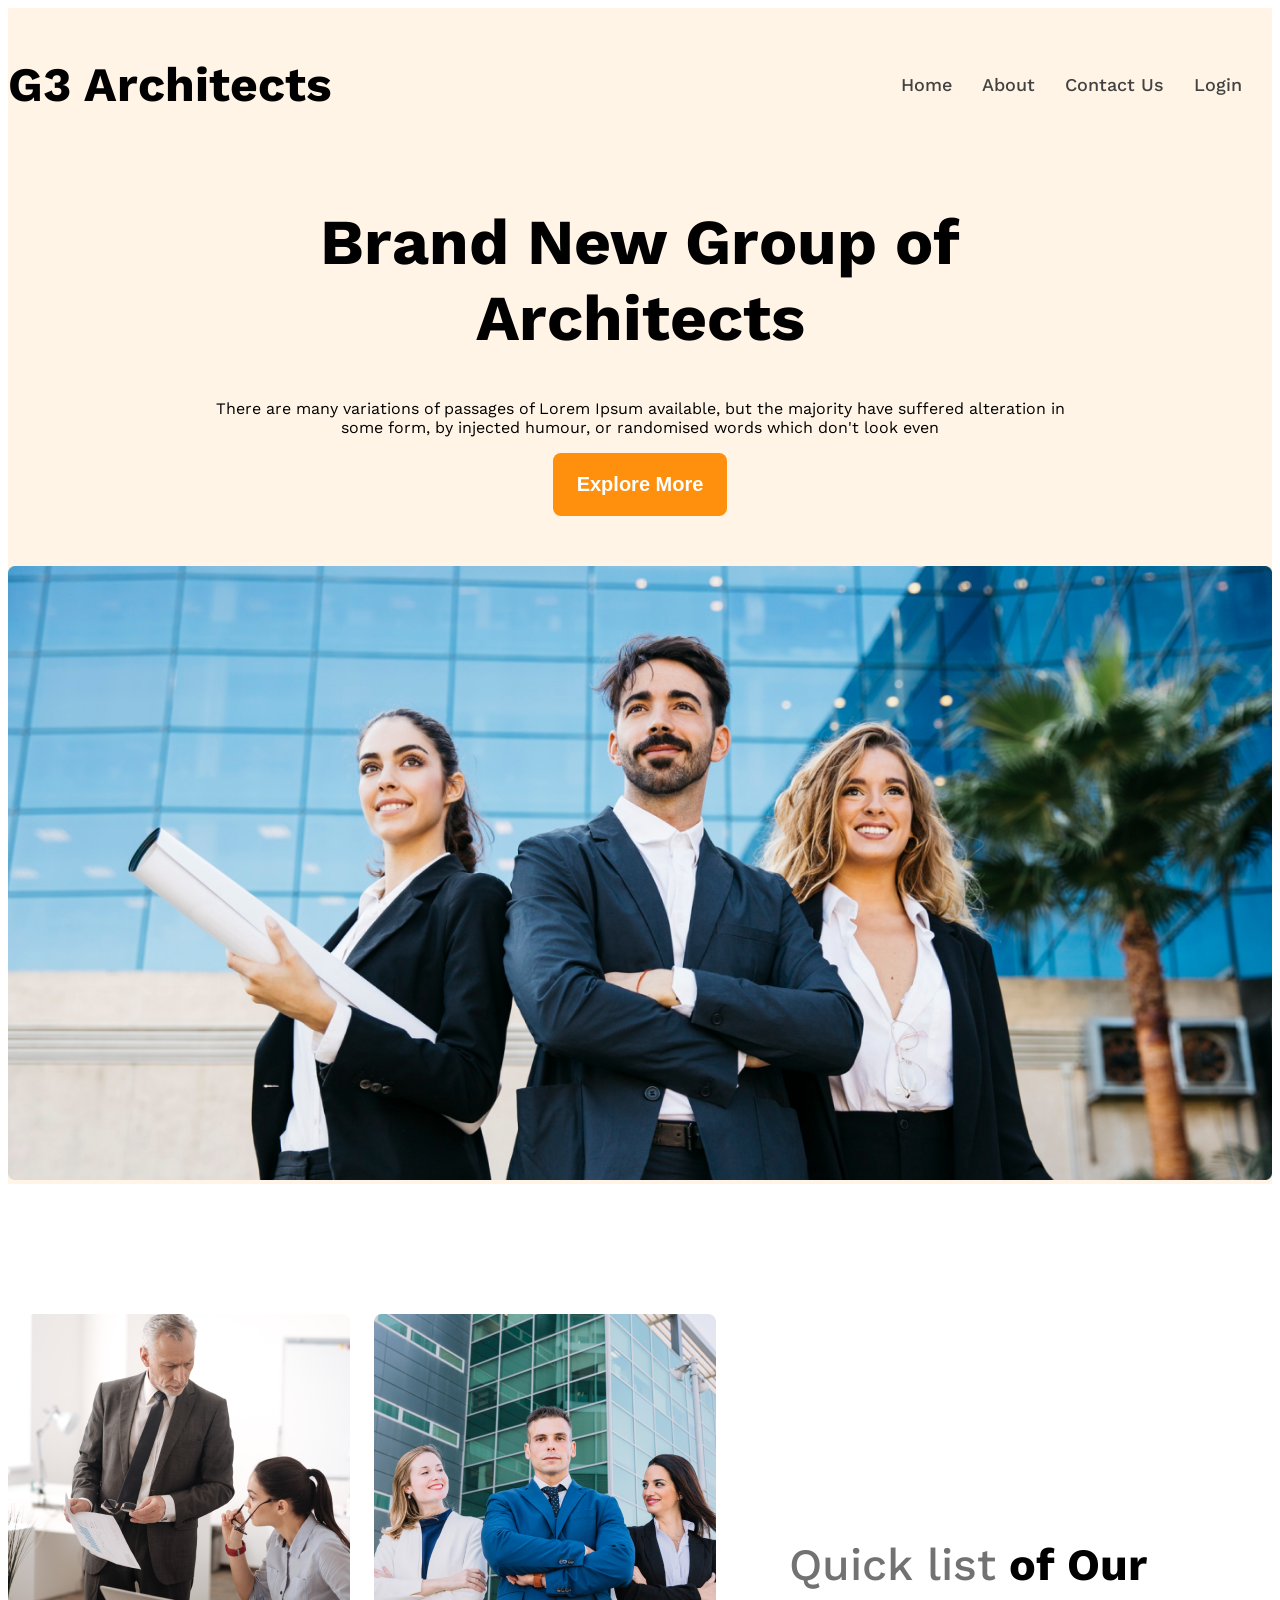
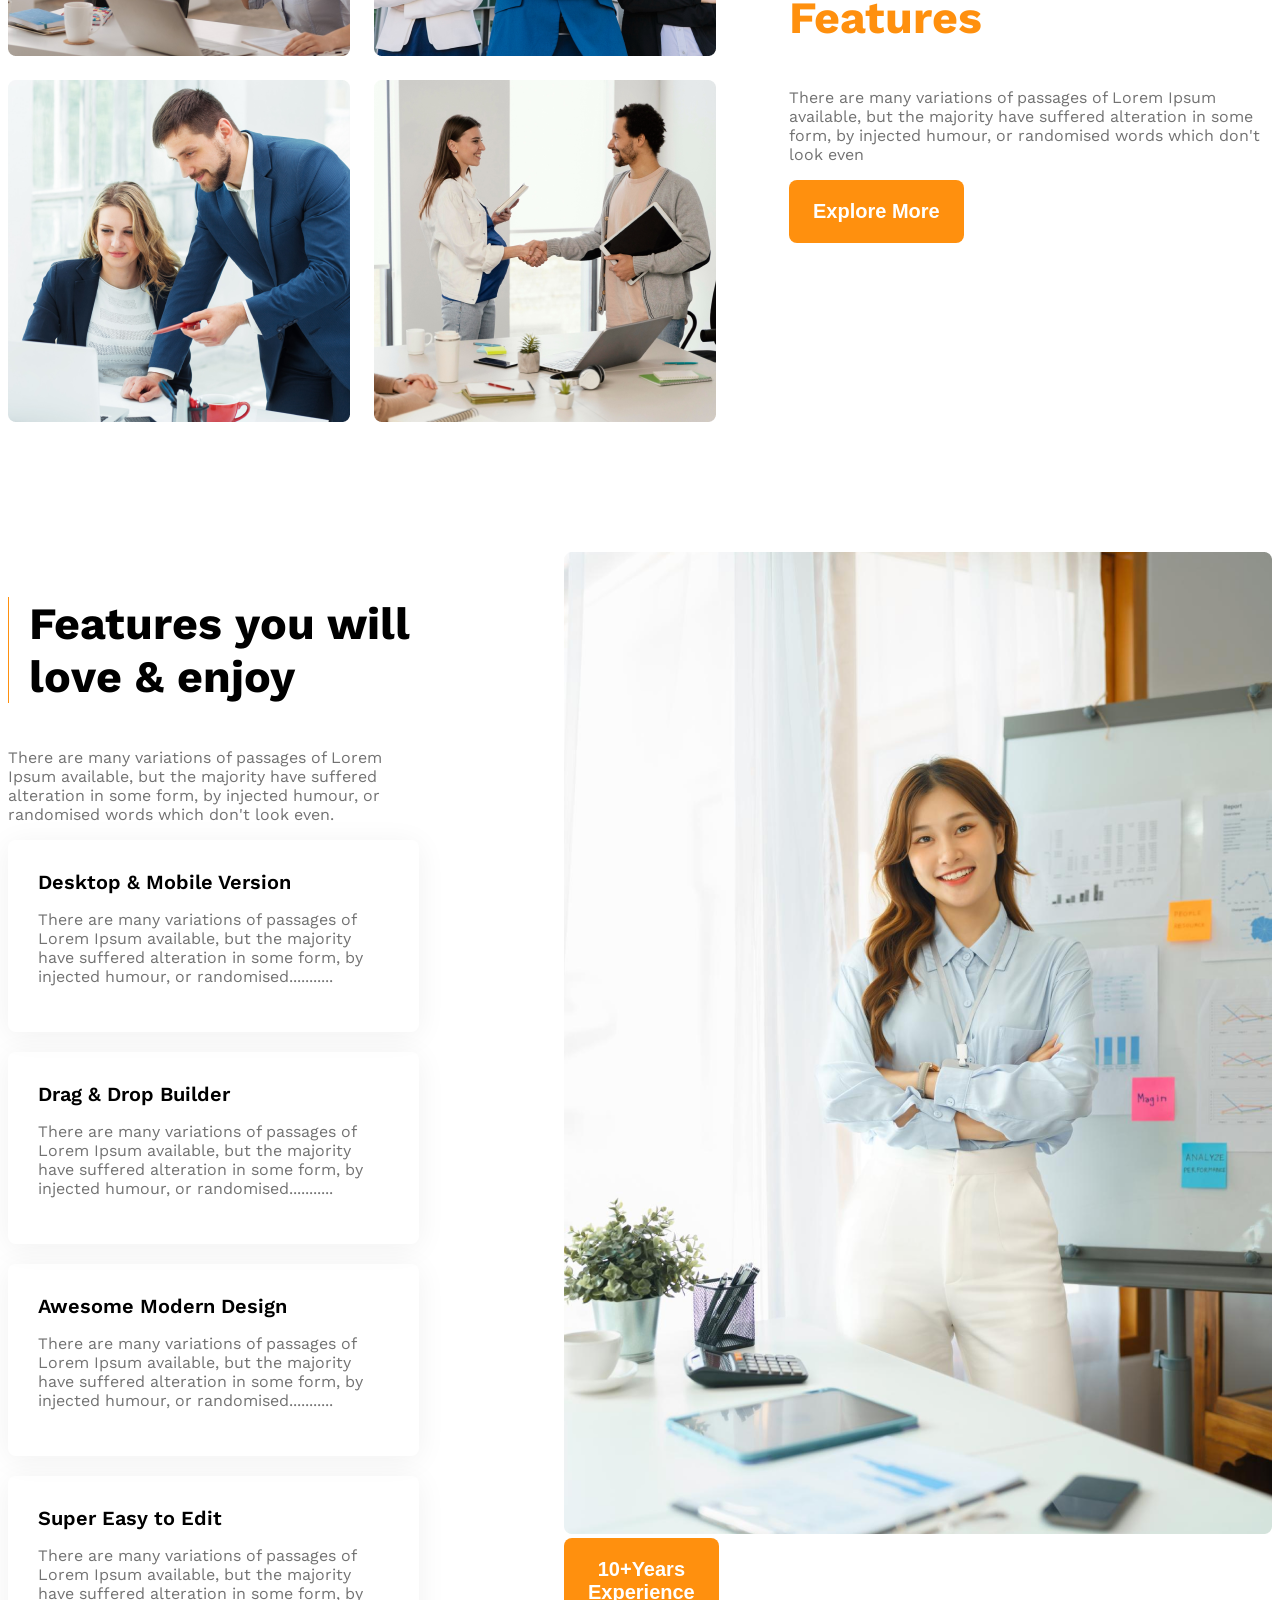
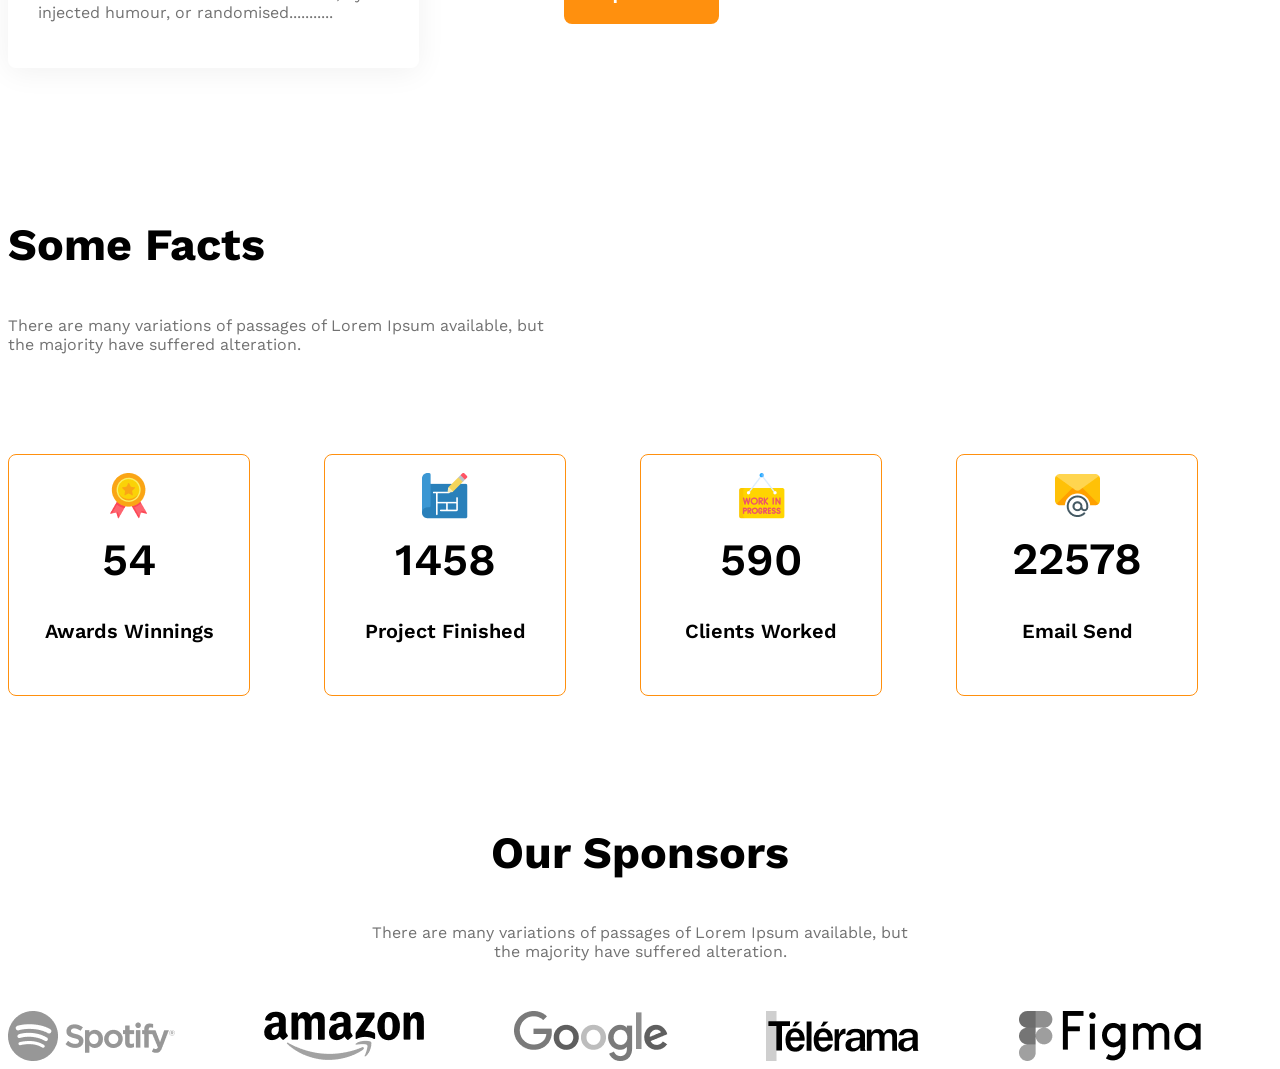
==== commit 294d05af: "added features section" ====
--- a/index.html
+++ b/index.html
@@ -52,12 +52,12 @@
           <img src="images/team3.png" alt="" />
           <img src="images/team4.png" alt="" />
         </div>
-        <div class="features">
+        <div class="our-features">
           <h3 class="section-title">
             <span id="quick-list" class="text-lightgray">Quick list</span>
             <span>of Our</span> <span class="text-primary">Features</span>
           </h3>
-          <p class="features-description text-lightgray">
+          <p class="our-features-description text-lightgray">
             There are many variations of passages of Lorem Ipsum available, but
             the majority have suffered alteration in some form, by injected
             humour, or randomised words which don't look even
@@ -65,8 +65,38 @@
           <button class="btn-primary">Explore More</button>
         </div>
       </section>
-      <!-- features you'll enjoy -->
-      <section></section>
+      <!-- features -->
+      <section class="features display-flex">
+        <div>
+          <h3 id="features-section-title" class="section-title">Features you will <br> love & enjoy</h3>
+          <p class="text-lightgray">There are many variations of passages of Lorem Ipsum available, but the majority have suffered alteration in some form, by injected humour, or randomised words which don't look even.</p>
+          <!-- features card container -->
+           <div class="feature-card">
+            <h4 class="feature-title">Desktop & Mobile Version</h4>
+            <p class="text-lightgray">There are many variations of passages of Lorem Ipsum available, but the majority have suffered alteration in some form, by injected humour, or randomised...........</p>
+           </div>
+           <div class="feature-card">
+            <h4 class="feature-title">Drag & Drop Builder</h4>
+            <p class="text-lightgray">There are many variations of passages of Lorem Ipsum available, but the majority have suffered alteration in some form, by injected humour, or randomised...........</p>
+           </div>
+           <div class="feature-card">
+            <h4 class="feature-title">Awesome Modern Design</h4>
+            <p class="text-lightgray">There are many variations of passages of Lorem Ipsum available, but the majority have suffered alteration in some form, by injected humour, or randomised...........</p>
+           </div>
+           <div class="feature-card">
+            <h4 class="feature-title">Super Easy to Edit</h4>
+            <p class="text-lightgray">There are many variations of passages of Lorem Ipsum available, but the majority have suffered alteration in some form, by injected humour, or randomised...........</p>
+           </div>
+        </div>
+        <div>
+          <img src="images/architect.png" alt="">
+          <button id="experience-badge" class="btn-primary">
+            <span id="experience-years">10+Years</span>
+            <br>
+            <span>Experience</span>
+          </button>
+        </div>
+      </section>
       <!-- some facts -->
       <section class="some-facts">
         <h3 class="section-title">Some Facts</h3>
--- a/styles/architects.css
+++ b/styles/architects.css
@@ -107,7 +107,7 @@
 
 /* main styles */
 
-/* teams and features related styles */
+/* teams related styles */
 .teams{
     align-items: center;
 }
@@ -118,7 +118,7 @@
     gap: 24px;
 }
 
-.features{
+.our-features{
     margin-left: 73px;
     max-width: 540px;
 }
@@ -126,6 +126,30 @@
 
 #quick-list{
     font-weight: 500;
+}
+
+/* features related styles */
+.features{
+    gap: 145px;
+}
+
+#features-section-title{
+    border-left: 1px solid #FF900E;
+    padding-left: 20px;
+}
+
+.feature-card{
+    padding: 30px;
+    box-shadow: 0 4px 30px 0 rgba(0, 0, 0, 0.06);
+    margin-bottom: 20px;
+    border-radius: 8px;
+}
+
+.feature-card .feature-title{
+    font-weight: 600;
+    font-size: 1.25rem;
+    margin-top: 0px;
+    margin-bottom: 0px;
 }
 
 /* facts related styles */
@@ -195,7 +219,7 @@
         grid-template-columns: repeat(1, 1fr);
     }
 
-    .features,
+    .our-features,
     .some-facts{
         margin-left: 30px;
     }
@@ -217,7 +241,7 @@
         flex-direction: column;
     }
 
-    .features{
+    .our-features{
         margin: 20px auto;
     }
 
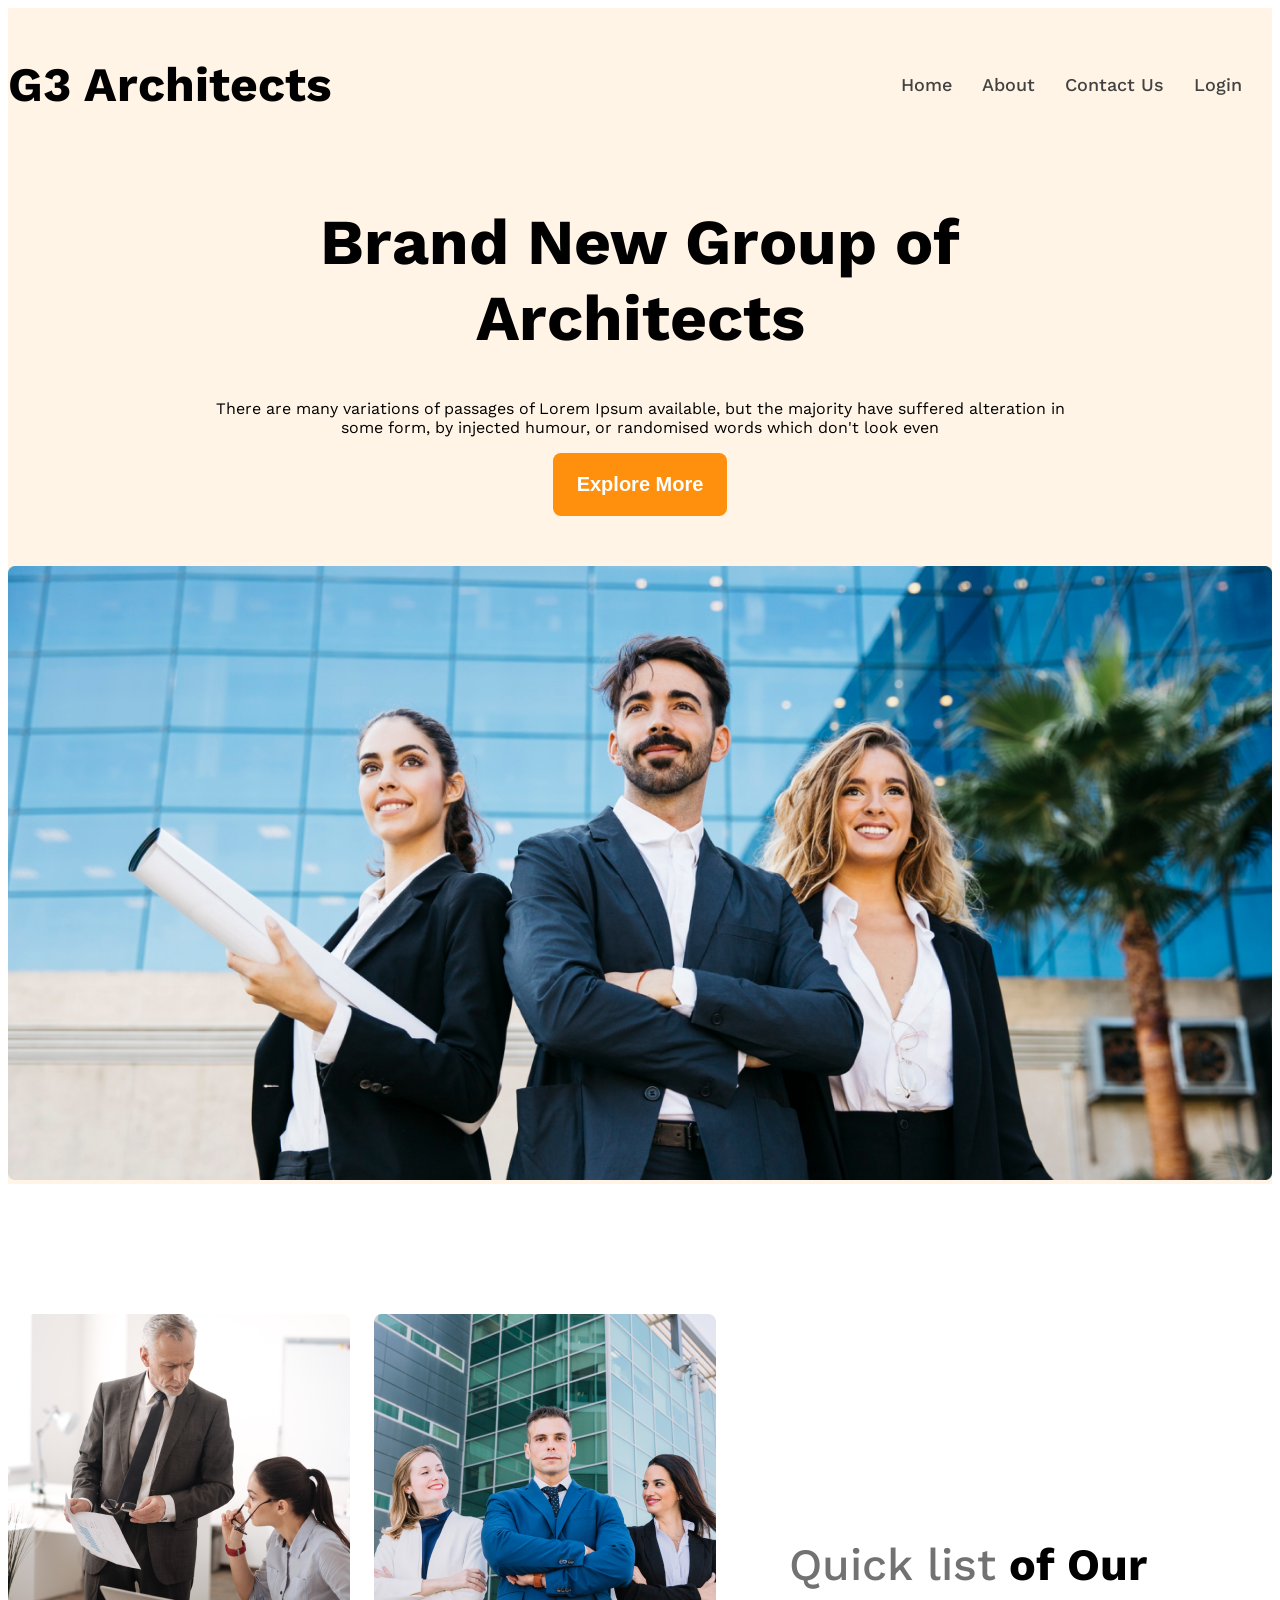
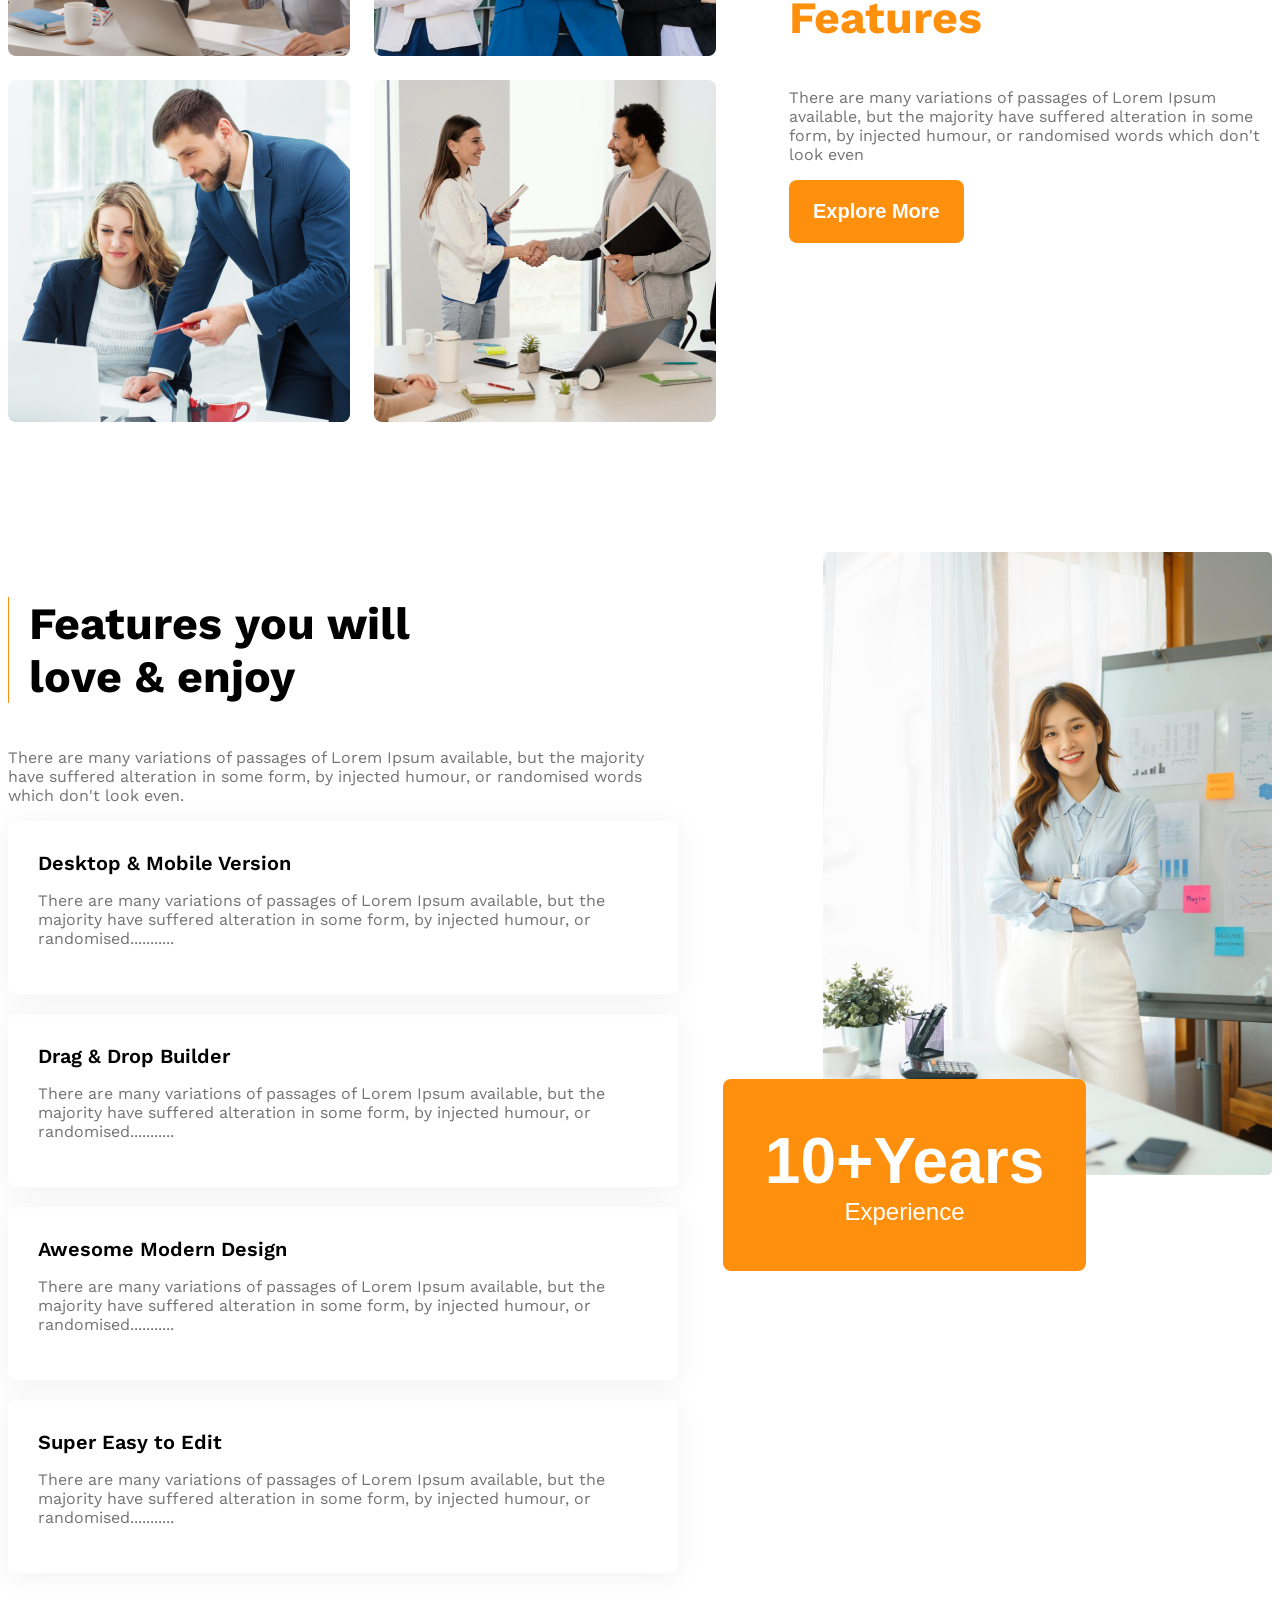
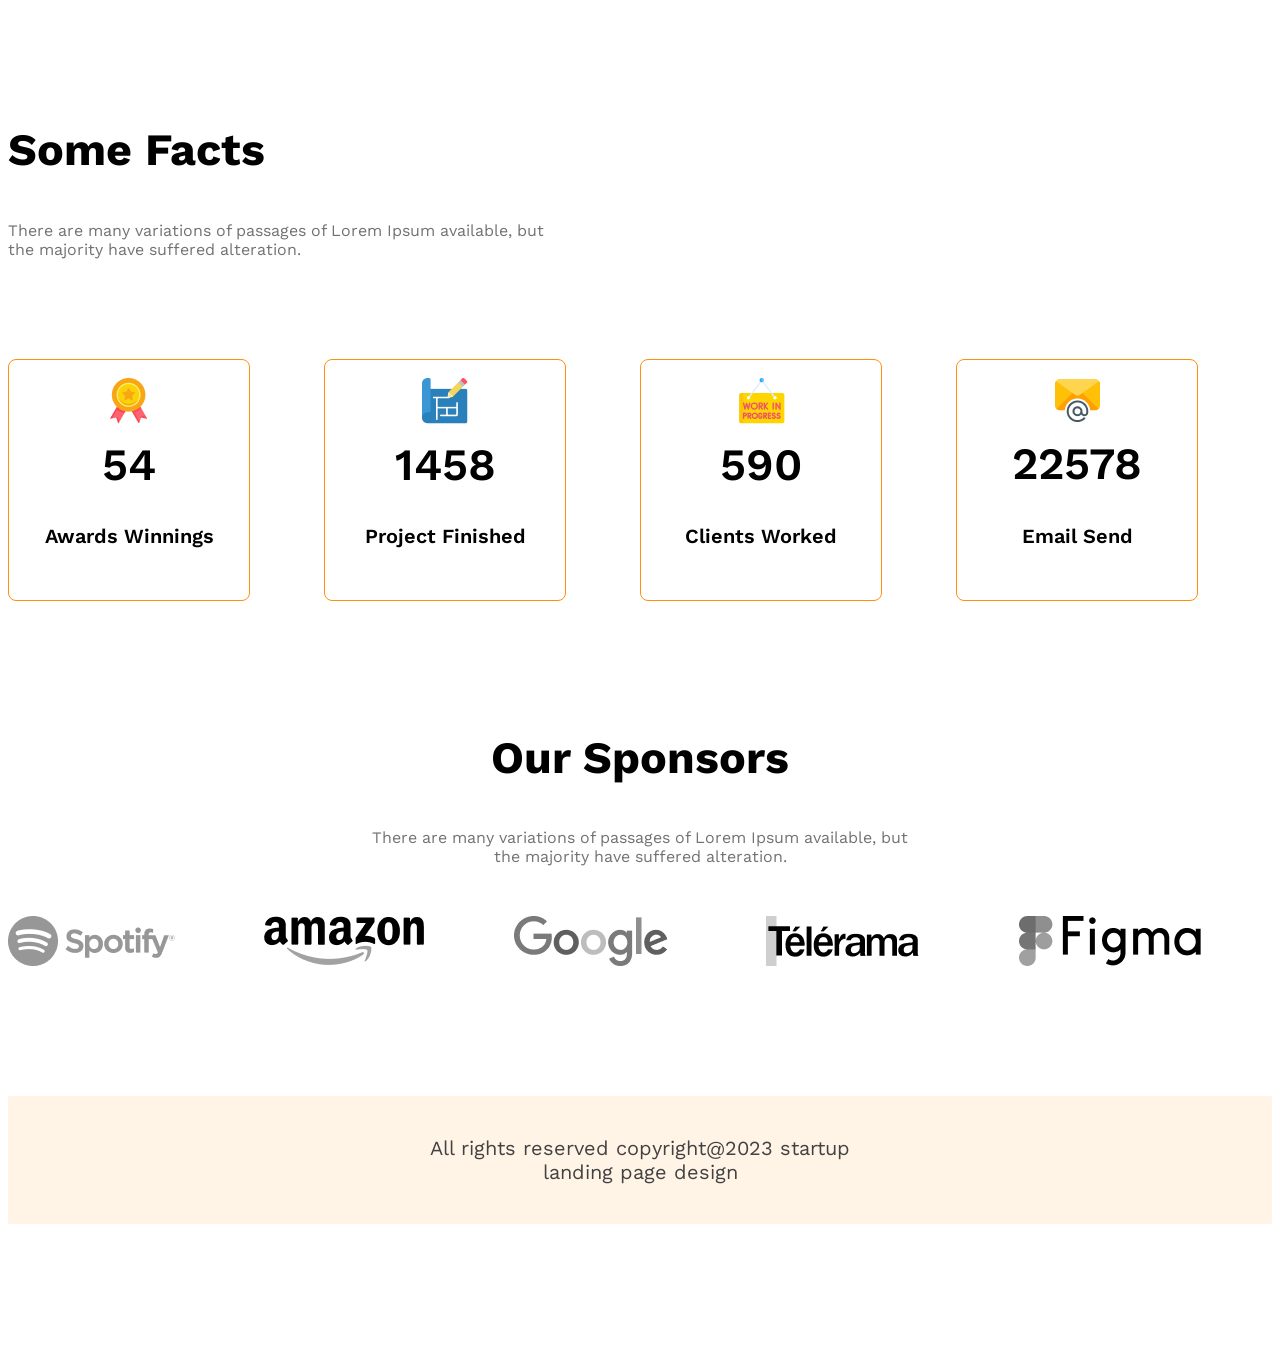
==== commit 8fda1511: "added footer section and made it responsive" ====
--- a/index.html
+++ b/index.html
@@ -88,7 +88,7 @@
             <p class="text-lightgray">There are many variations of passages of Lorem Ipsum available, but the majority have suffered alteration in some form, by injected humour, or randomised...........</p>
            </div>
         </div>
-        <div>
+        <div class="featured-architect">
           <img src="images/architect.png" alt="">
           <button id="experience-badge" class="btn-primary">
             <span id="experience-years">10+Years</span>
@@ -153,6 +153,8 @@
        </section>
     </main>
 
-    <footer></footer>
+    <footer>
+      <p class="text-gray bg-light">All rights reserved copyright@2023 startup landing page design</p>
+    </footer>
   </body>
 </html>
--- a/styles/architects.css
+++ b/styles/architects.css
@@ -30,8 +30,6 @@
     color: #FF900E;
 }
 
-/* dark 01 */
-
 
 /* dark 02 */
 .text-gray{
@@ -150,6 +148,23 @@
     font-size: 1.25rem;
     margin-top: 0px;
     margin-bottom: 0px;
+}
+
+.featured-architect img{
+    width: 100%;
+}
+
+#experience-badge{
+    padding: 45px 42px;
+    font-weight: 500;
+    font-size: 1.5rem;
+    margin-top: -100px;
+    margin-left: -100px;
+}
+
+#experience-years{
+    font-weight: 700;
+    font-size: 4rem;
 }
 
 /* facts related styles */
@@ -204,11 +219,26 @@
     filter: grayscale(100%);
 }
 
+/* footer styles */
+footer{
+    max-width: 1440px;
+    margin: 130px auto;
+}
+
+footer p{
+    font-weight: 400;
+    font-size: 1.25rem;
+    padding: 40px 410px;
+    text-align: center;
+
+}
+
 /* responsive media query */
 /* small device */
 @media screen and (max-width: 576px) {
     .navbar,
     .nav-links, 
+    .features,
     .teams{
         flex-direction: column;
     }
@@ -233,11 +263,26 @@
         justify-items: center;
         gap: 50px;
     }
+
+    #experience-badge{
+        margin-top: 20px;
+        margin-left: 20px;
+    }
+
+    footer{
+        width: 100%;
+        margin: auto 20 auto 20px;
+    }
+
+    footer p{
+        padding: 20px 100px;
+    }
 }
 
 /* medium size device */
 @media screen and (min-width: 576px) and (max-width: 992px) {
-    .teams{
+    .teams,
+    .features{
         flex-direction: column;
     }
 
@@ -255,4 +300,18 @@
         gap: 40px;
         justify-items: center;
     }
+
+    #experience-badge{
+        margin-top: 20px;
+        margin-left: 5px;
+    }
+
+    footer{
+        width: 100%;
+        margin: auto 0;
+    }
+
+    footer p{
+        padding: 20px 100px;
+    }
 }
